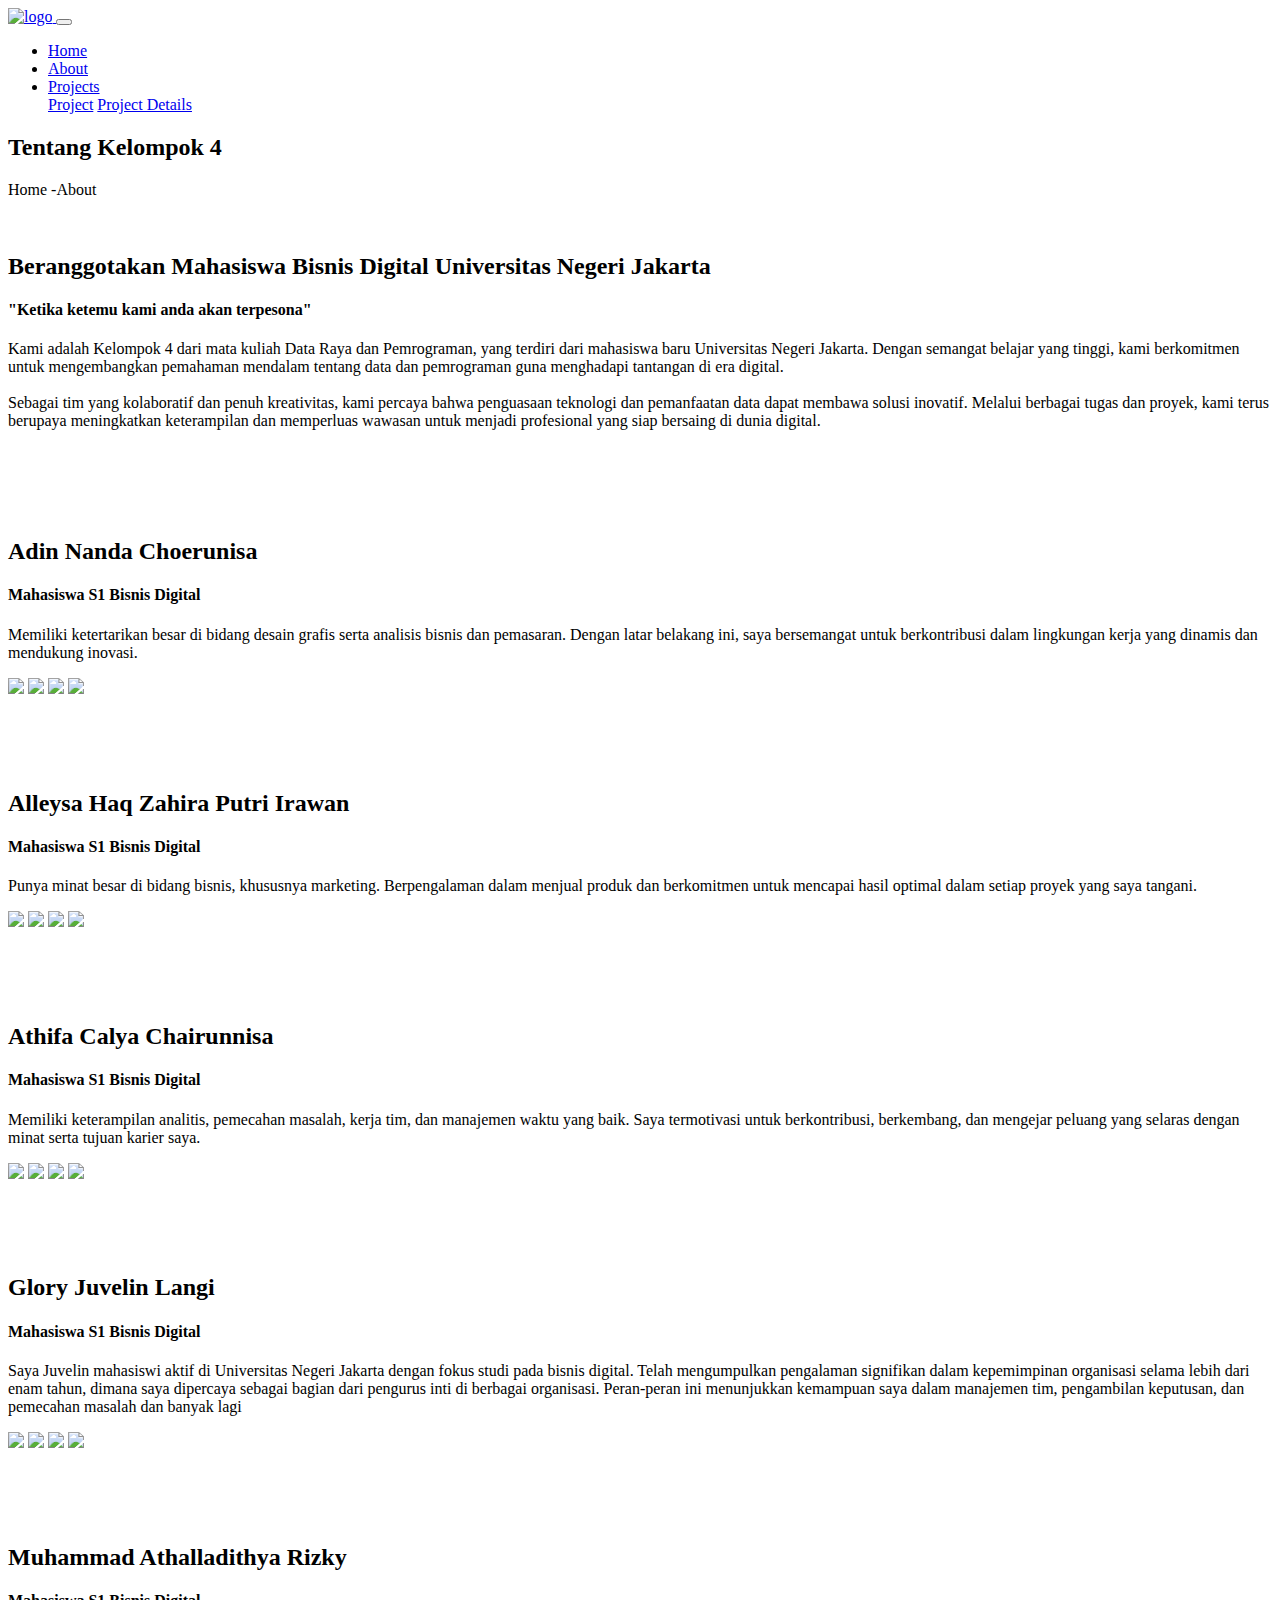
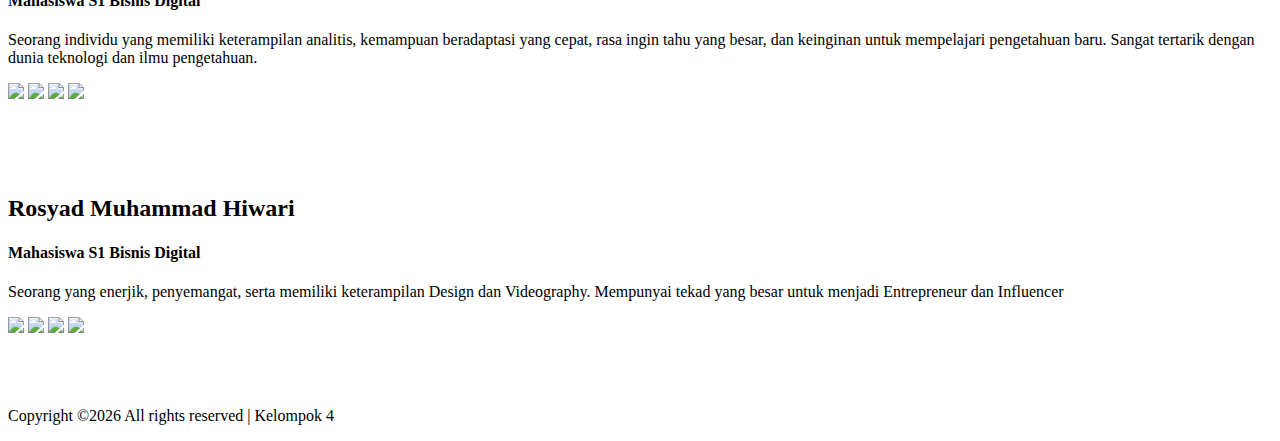
==== about.html @ f7e53350 "Website" ====
<!doctype html>
<html lang="en">

<head>
    <!-- Required meta tags -->
    <meta charset="utf-8">
    <meta name="viewport" content="width=device-width, initial-scale=1, shrink-to-fit=no">
    <title>Group 4</title>
    <link rel="icon" href="img/icon.png">
    <!-- Bootstrap CSS -->
    <link rel="stylesheet" href="css/bootstrap.min.css">
    <!-- animate CSS -->
    <link rel="stylesheet" href="css/animate.css">
    <!-- owl carousel CSS -->
    <link rel="stylesheet" href="css/owl.carousel.min.css">
    <!-- themify CSS -->
    <link rel="stylesheet" href="css/themify-icons.css">
    <!-- flaticon CSS -->
    <link rel="stylesheet" href="css/flaticon.css">
    <!-- font awesome CSS -->
    <link rel="stylesheet" href="css/magnific-popup.css">
    <!-- swiper CSS -->
    <link rel="stylesheet" href="css/slick.css">
    <!-- style CSS -->
    <link rel="stylesheet" href="css/style.css">
</head>

<body>
    <!--::header part start::-->
    <header class="main_menu">
        <div class="container">
            <div class="row align-items-center">
                <div class="col-lg-12">
                    <nav class="navbar navbar-expand-lg navbar-light">
                        <a class="navbar-brand" href="index.html"> <img src="img/logo.png" alt="logo"> </a>
                        <button class="navbar-toggler" type="button" data-toggle="collapse"
                            data-target="#navbarSupportedContent" aria-controls="navbarSupportedContent"
                            aria-expanded="false" aria-label="Toggle navigation">
                            <span class="navbar-toggler-icon"></span>
                        </button>

                        <div class="collapse navbar-collapse main-menu-item justify-content-end"
                            id="navbarSupportedContent">
                            <ul class="navbar-nav">
                                <li class="nav-item active">
                                    <a class="nav-link" href="index.html">Home </a>
                                </li>
                                <li class="nav-item">
                                    <a class="nav-link" href="about.html">About</a>
                                </li>
                               
                                <li class="nav-item dropdown">
                                    <a class="nav-link dropdown-toggle" href="project.html" id="navbarDropdown" role="button" data-toggle="dropdown" aria-haspopup="true" aria-expanded="false">
                                        Projects
                                    </a>
                                    <div class="dropdown-menu" aria-labelledby="navbarDropdown">
                                        <a class="dropdown-item" href="project.html">Project</a>
                                        <a class="dropdown-item" href="project_details.html">Project Details</a>
                                    </div>
                                </li>    
                            </ul>
                        </div>
                    </nav>
                </div>
            </div>
        </div>
    </header>
    <!-- Header part end-->

    <!--::breadcrumb part start::-->
    <section class="breadcrumb breadcrumb_bg">
        <div class="container">
            <div class="row">
                <div class="col-lg-12">
                    <div class="breadcrumb_iner">
                        <div class="breadcrumb_iner_item">
                            <h2>Tentang Kelompok 4</h2>
                            <p>Home <span>-</span>About</p>
                        </div>
                    </div>
                </div>
            </div>
        </div>
    </section>
    <!--::breadcrumb part start::-->

    <!-- about part start-->
    <section class="about_part">
        <div class="container">
            <div class="row align-items-center justify-content-end">
                <div class="col-md-6 col-lg-6 col-xl-5">
                    <div class="about_img">
                        <img src="img/logoutama.png" alt="">
                    </div>
                </div>
                <div class="col-md-6 col-lg-6 offset-xl-1 col-xl-6">
                    <div class="about_text">
                        <h2>Beranggotakan Mahasiswa Bisnis Digital Universitas Negeri Jakarta</h2>
                        <h4>"Ketika ketemu kami anda akan terpesona"</h4>
                        <p>Kami adalah Kelompok 4 dari mata kuliah Data Raya dan Pemrograman, yang terdiri dari mahasiswa baru Universitas Negeri Jakarta. Dengan semangat belajar yang tinggi, kami berkomitmen untuk mengembangkan pemahaman mendalam tentang data dan pemrograman guna menghadapi tantangan di era digital.<br><br>
							Sebagai tim yang kolaboratif dan penuh kreativitas, kami percaya bahwa penguasaan teknologi dan pemanfaatan data dapat membawa solusi inovatif. Melalui berbagai tugas dan proyek, kami terus berupaya meningkatkan keterampilan dan memperluas wawasan untuk menjadi profesional yang siap bersaing di dunia digital. </p>
                 </div>
                </div>
            </div>
        </div>
        <div class="hero-app-7 custom-animation"><img src="img/animate_icon/icon_1.png" alt=""></div>
        <div class="hero-app-8 custom-animation2"><img src="img/animate_icon/icon_2.png" alt=""></div>
        <div class="hero-app-6 custom-animation3"><img src="img/animate_icon/icon_3.png" alt=""></div>
    </section>
    <!-- about part start-->

    <!-- our_service_part part start-->
    <section class="about_part our_service_part single_padding_top">
        <div class="container">
            <div class="row align-items-center justify-content-end">
                <div class="col-md-6 col-xl-5">
                    <div class="about_img">
                        <img src="img/Foto/Foto_Nanda.jpg" alt="">
                    </div>
                </div>
                <div class="col-md-6 offset-xl-1 col-xl-6">
                    <div class="about_text">
                        <h2>Adin Nanda Choerunisa</h2>
                        <h4>Mahasiswa S1 Bisnis Digital</h4>
                        <p>Memiliki ketertarikan besar di bidang desain grafis serta analisis bisnis dan pemasaran. Dengan latar 
                            belakang ini, saya bersemangat untuk berkontribusi dalam lingkungan kerja yang dinamis dan mendukung inovasi. </p>
                        <a href="CV/CV Nanda/CV ADIN NANDA C.html" class="btn_1"><img src="img/icon/cv.png"></a>
                        <a href="https://wa.me/6289692586140" class="btn_1"><img src="img/icon/whatsapp.png"></a>
                        <a href="https://www.linkedin.com/in/adin-nanda-choerunisa-039499336?utm_source=share&utm_campaign=share_via&utm_content=profile&utm_medium=android_app" class="btn_1"><img src="img/icon/linkedin.png"></a>
                        <a href="https://www.instagram.com/naandach?igsh=cGo4MWdjczZqaW1p" class="btn_1"><img src="img/icon/instagram.png"></a> 
                    </div>
                </div>
            </div>
        </div>
        <div class="hero-app-1 custom-animation"><img src="img/animate_icon/icon_1.png" alt=""></div>
        <div class="hero-app-4 custom-animation2"><img src="img/animate_icon/icon_8.png" alt=""></div>
        <div class="hero-app-8 custom-animation3"><img src="img/animate_icon/icon_9.png" alt=""></div>
    </section>

    <section class="about_part our_service_part single_padding_top">
        <div class="container">
            <div class="row align-items-center justify-content-end">
                <div class="col-md-6 col-xl-5">
                    <div class="about_img">
                        <img src="img/Foto/Foto_Ale.jpg" alt="">
                    </div>
                </div>
                <div class="col-md-6 offset-xl-1 col-xl-6">
                    <div class="about_text">
                        <h2>Alleysa Haq Zahira Putri Irawan</h2>
                        <h4>Mahasiswa S1 Bisnis Digital</h4>
                        <p>Punya minat besar di bidang bisnis, khususnya marketing. Berpengalaman dalam menjual produk dan berkomitmen 
                            untuk mencapai hasil optimal dalam setiap proyek yang saya tangani. </p>
                            <a href="CV/FOLDER CV ALLEYSA/CV Alleysa.html" class="btn_1"><img src="img/icon/cv.png"></a>
                            <a href="https://wa.me/628887313848" class="btn_1"><img src="img/icon/whatsapp.png"></a>
                            <a href="https://www.linkedin.com/in/alleysa-haq-zahira-putri-irawan-480592336?utm_source=share&utm_campaign=share_via&utm_content=profile&utm_medium=ios_app" class="btn_1"><img src="img/icon/linkedin.png"></a>
                            <a href="https://www.instagram.com/ssasasyaa?igsh=MTR6OGh0aDZocHhpcw==" class="btn_1"><img src="img/icon/instagram.png"></a>
                    </div>
                </div>
            </div>
        </div>
        <div class="hero-app-1 custom-animation"><img src="img/animate_icon/icon_1.png" alt=""></div>
        <div class="hero-app-4 custom-animation2"><img src="img/animate_icon/icon_8.png" alt=""></div>
        <div class="hero-app-8 custom-animation3"><img src="img/animate_icon/icon_9.png" alt=""></div>
    </section>

    <section class="about_part our_service_part single_padding_top">
        <div class="container">
            <div class="row align-items-center justify-content-end">
                <div class="col-md-6 col-xl-5">
                    <div class="about_img">
                        <img src="img/Foto/Foto_Athifa.jpg" alt="">
                    </div>
                </div>
                <div class="col-md-6 offset-xl-1 col-xl-6">
                    <div class="about_text">
                        <h2>Athifa Calya Chairunnisa</h2>
                        <h4>Mahasiswa S1 Bisnis Digital</h4>
                        <p>Memiliki keterampilan analitis, pemecahan masalah, kerja tim, dan manajemen waktu yang baik. Saya 
                            termotivasi untuk berkontribusi, berkembang, dan mengejar peluang yang selaras dengan minat serta tujuan karier saya. </p>
                            <a href="CV/CV Athifa/latihan 2.html" class="btn_1"><img src="img/icon/cv.png"></a>
                            <a href="https://wa.me/6282284948539" class="btn_1"><img src="img/icon/whatsapp.png"></a>
                            <a href="https://www.linkedin.com/in/athifa-calya-chairunnisa-389319343?utm_source=share&utm_campaign=share_via&utm_content=profile&utm_medium=ios_app" class="btn_1"><img src="img/icon/linkedin.png"></a>
                            <a href="https://www.instagram.com/athifacalya?igsh=MW9xczhobHIyNWdpdQ==" class="btn_1"><img src="img/icon/instagram.png"></a>
                    </div>
                </div>
            </div>
        </div>
        <div class="hero-app-1 custom-animation"><img src="img/animate_icon/icon_1.png" alt=""></div>
        <div class="hero-app-4 custom-animation2"><img src="img/animate_icon/icon_8.png" alt=""></div>
        <div class="hero-app-8 custom-animation3"><img src="img/animate_icon/icon_9.png" alt=""></div>
    </section>

    <section class="about_part our_service_part single_padding_top">
        <div class="container">
            <div class="row align-items-center justify-content-end">
                <div class="col-md-6 col-xl-5">
                    <div class="about_img">
                        <img src="img/Foto/Foto_Juvel.jpg" alt="">
                    </div>
                </div>
                <div class="col-md-6 offset-xl-1 col-xl-6">
                    <div class="about_text">
                        <h2>Glory Juvelin Langi</h2>
                        <h4>Mahasiswa S1 Bisnis Digital</h4>
                        <p>Saya Juvelin mahasiswi aktif di Universitas Negeri Jakarta dengan fokus studi pada bisnis digital. Telah mengumpulkan 
                            pengalaman signifikan dalam kepemimpinan organisasi selama lebih dari enam tahun, dimana saya dipercaya sebagai bagian 
                            dari pengurus inti di berbagai organisasi. Peran-peran ini menunjukkan kemampuan saya dalam manajemen tim, pengambilan keputusan, 
                            dan pemecahan masalah dan banyak lagi</p>
                            <a href="CV/CV Juvel/CV Baru Juvelin.html" class="btn_1"><img src="img/icon/cv.png"></a>
                            <a href="https://wa.me/6282396613856" class="btn_1"><img src="img/icon/whatsapp.png"></a>
                            <a href="https://www.linkedin.com/in/glory-juvelin-langi-199522336" class="btn_1"><img src="img/icon/linkedin.png"></a>
                            <a href="https://www.instagram.com/jvelinss?igsh=NGJ3OGw5M3p0NGx4" class="btn_1"><img src="img/icon/instagram.png"></a>
                    </div>
                </div>
            </div>
        </div>
        <div class="hero-app-1 custom-animation"><img src="img/animate_icon/icon_1.png" alt=""></div>
        <div class="hero-app-4 custom-animation2"><img src="img/animate_icon/icon_8.png" alt=""></div>
        <div class="hero-app-8 custom-animation3"><img src="img/animate_icon/icon_9.png" alt=""></div>
    </section>

    <section class="about_part our_service_part single_padding_top">
        <div class="container">
            <div class="row align-items-center justify-content-end">
                <div class="col-md-6 col-xl-5">
                    <div class="about_img">
                        <img src="img/Foto/Foto_Atha.jpg" alt="">
                    </div>
                </div>
                <div class="col-md-6 offset-xl-1 col-xl-6">
                    <div class="about_text">
                        <h2>Muhammad Athalladithya Rizky</h2>
                        <h4>Mahasiswa S1 Bisnis Digital</h4>
                        <p>Seorang individu yang memiliki keterampilan analitis, kemampuan beradaptasi yang cepat, rasa ingin tahu yang besar, dan keinginan untuk mempelajari pengetahuan baru.
                             Sangat tertarik dengan dunia teknologi dan ilmu pengetahuan.  </p>
                            <a href="CV/CV Athalla/CV Athalla.html" class="btn_1"><img src="img/icon/cv.png"></a>
                            <a href="https://wa.me/6281289218775" class="btn_1"><img src="img/icon/whatsapp.png"></a>
                            <a href="https://www.linkedin.com/in/muhammad-athalladithya-rizky-5156a4336?utm_source=share&utm_campaign=share_via&utm_content=profile&utm_medium=android_app" class="btn_1"><img src="img/icon/linkedin.png"></a>
                            <a href="https://www.instagram.com/thaa_dtrz?igsh=bnVmMGdpem1wY2k%3D" class="btn_1"><img src="img/icon/instagram.png"></a>
                    </div>
                </div>
            </div>
        </div>
        <div class="hero-app-1 custom-animation"><img src="img/animate_icon/icon_1.png" alt=""></div>
        <div class="hero-app-4 custom-animation2"><img src="img/animate_icon/icon_8.png" alt=""></div>
        <div class="hero-app-8 custom-animation3"><img src="img/animate_icon/icon_9.png" alt=""></div>
    </section>

    <section class="about_part our_service_part single_padding_top">
        <div class="container">
            <div class="row align-items-center justify-content-end">
                <div class="col-md-6 col-xl-5">
                    <div class="about_img">
                        <img src="img/Foto/Foto_Rosyad.jpg" alt="">
                    </div>
                </div>
                <div class="col-md-6 offset-xl-1 col-xl-6">
                    <div class="about_text">
                        <h2>Rosyad Muhammad Hiwari</h2>
                        <h4>Mahasiswa S1 Bisnis Digital</h4>
                        <p>Seorang yang enerjik, penyemangat, serta memiliki keterampilan Design dan Videography. 
                            Mempunyai tekad yang besar untuk menjadi Entrepreneur dan Influencer</p>
                            <a href="CV/CV Rosyad/Rosyad M Hiwari_1710624090.html" class="btn_1"><img src="img/icon/cv.png"></a>
                            <a href="https://wa.me/6285770383799" class="btn_1"><img src="img/icon/whatsapp.png"></a>
                            <a href="https://www.linkedin.com/in/rosyad-muhammad-hiwari-29aa21290?utm_source=share&utm_campaign=share_via&utm_content=profile&utm_medium=android_app" class="btn_1"><img src="img/icon/linkedin.png"></a>
                            <a href="https://www.instagram.com/rosyadhiwari_?igsh=YzB4emFiZWZuNW5i" class="btn_1"><img src="img/icon/instagram.png"></a>
                    </div>
                </div>
            </div>
        </div>
        <div class="hero-app-1 custom-animation"><img src="img/animate_icon/icon_1.png" alt=""></div>
        <div class="hero-app-4 custom-animation2"><img src="img/animate_icon/icon_8.png" alt=""></div>
        <div class="hero-app-8 custom-animation3"><img src="img/animate_icon/icon_9.png" alt=""></div>
    </section>
    <!--::blog_part start::-->

    <!-- footer part start-->
    <footer class="copyright_part">
        <div class="container">
            <div class="row align-items-center">
                <p class="footer-text m-0 col-lg-8 col-md-12">
Copyright &copy;<script>document.write(new Date().getFullYear());</script> All rights reserved | Kelompok 4</a>
</p>
                <div class="col-lg-4 col-md-12 text-center text-lg-right footer-social">
                    <a href="#"><i class="ti-facebook"></i></a>
                    <a href="#"> <i class="ti-twitter"></i> </a>
                    <a href="#"><i class="ti-pinterest"></i></a>
                </div>
            </div>
        </div>
    </footer>
    <!-- footer part end-->

    <!-- jquery plugins here-->
    <!-- jquery -->
    <script src="js/jquery-1.12.1.min.js"></script>
    <!-- popper js -->
    <script src="js/popper.min.js"></script>
    <!-- bootstrap js -->
    <script src="js/bootstrap.min.js"></script>
    <!-- easing js -->
    <script src="js/jquery.magnific-popup.js"></script>
    <!-- swiper js -->
    <script src="js/swiper.min.js"></script>
    <!-- swiper js -->
    <script src="js/masonry.pkgd.js"></script>
    <!-- particles js -->
    <script src="js/owl.carousel.min.js"></script>
    <!-- swiper js -->
    <script src="js/slick.min.js"></script>
    <!-- custom js -->
    <script src="js/custom.js"></script>



</body>

</html>
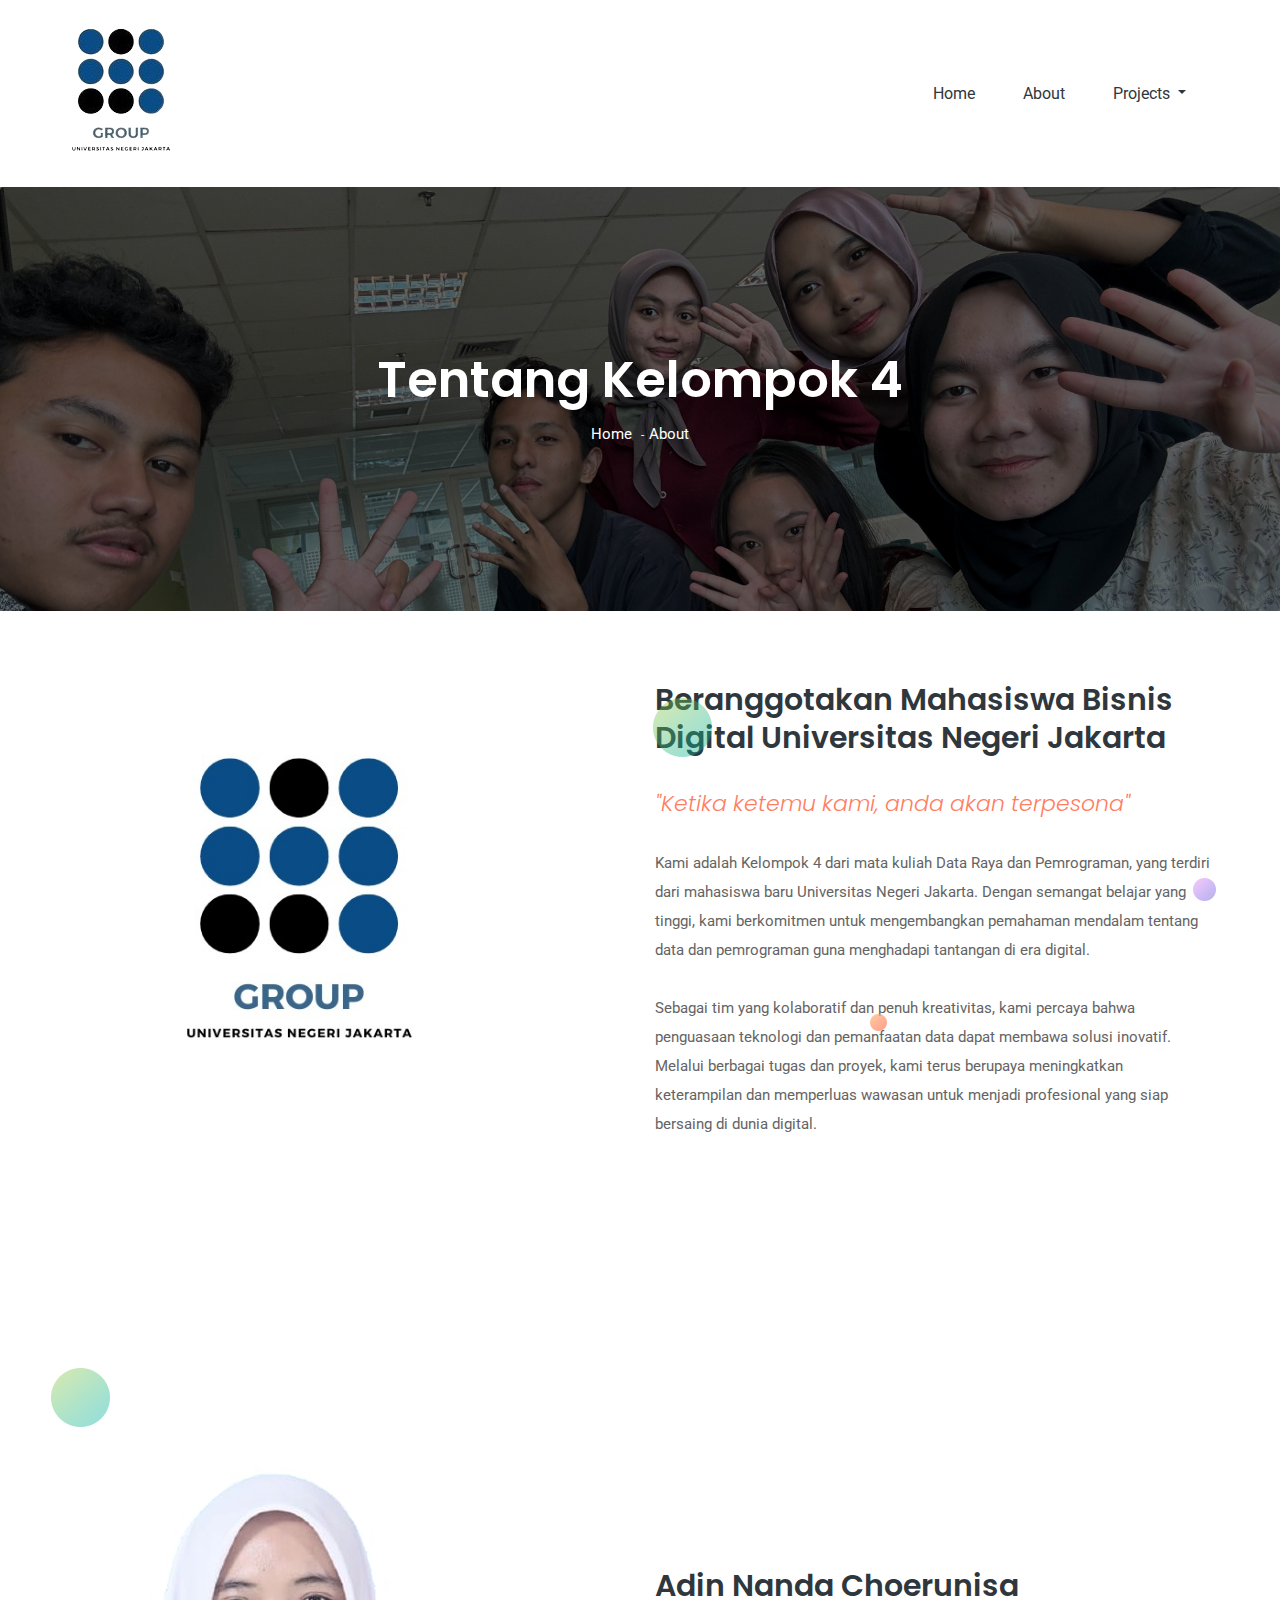
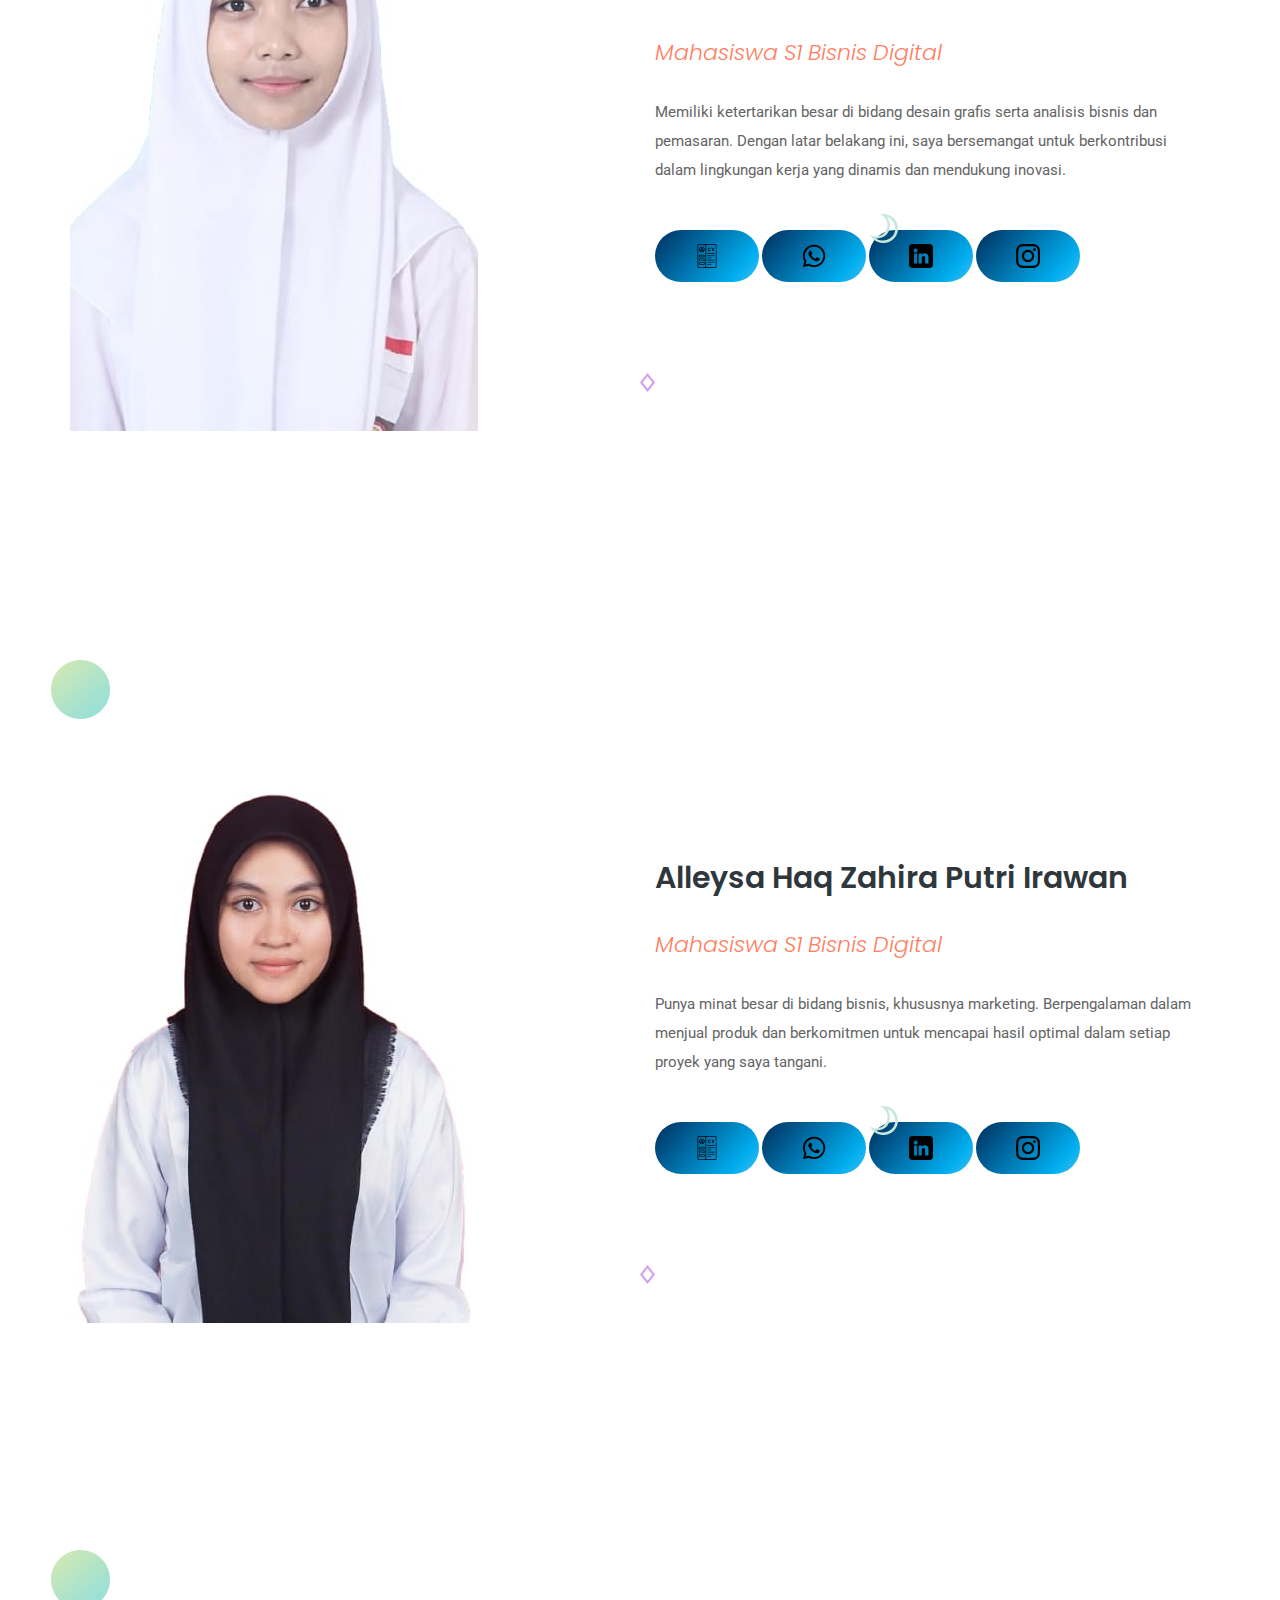
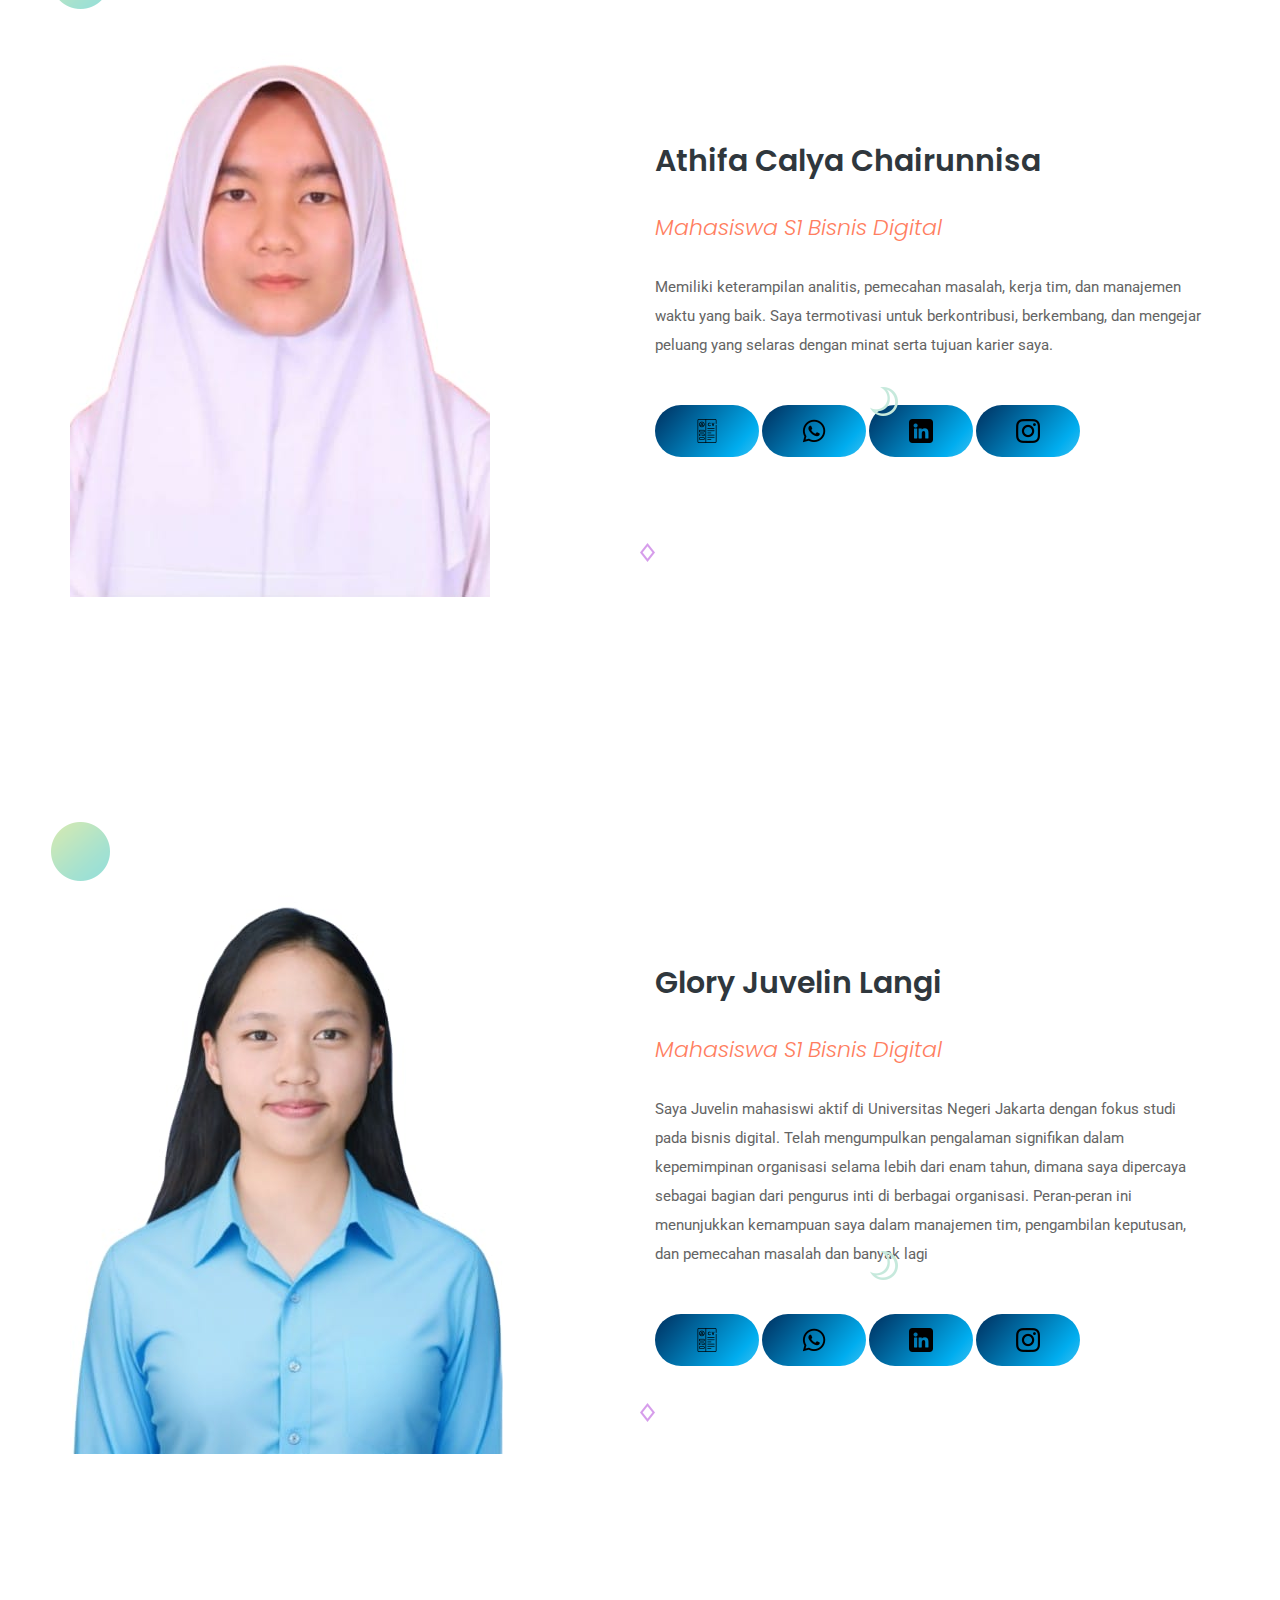
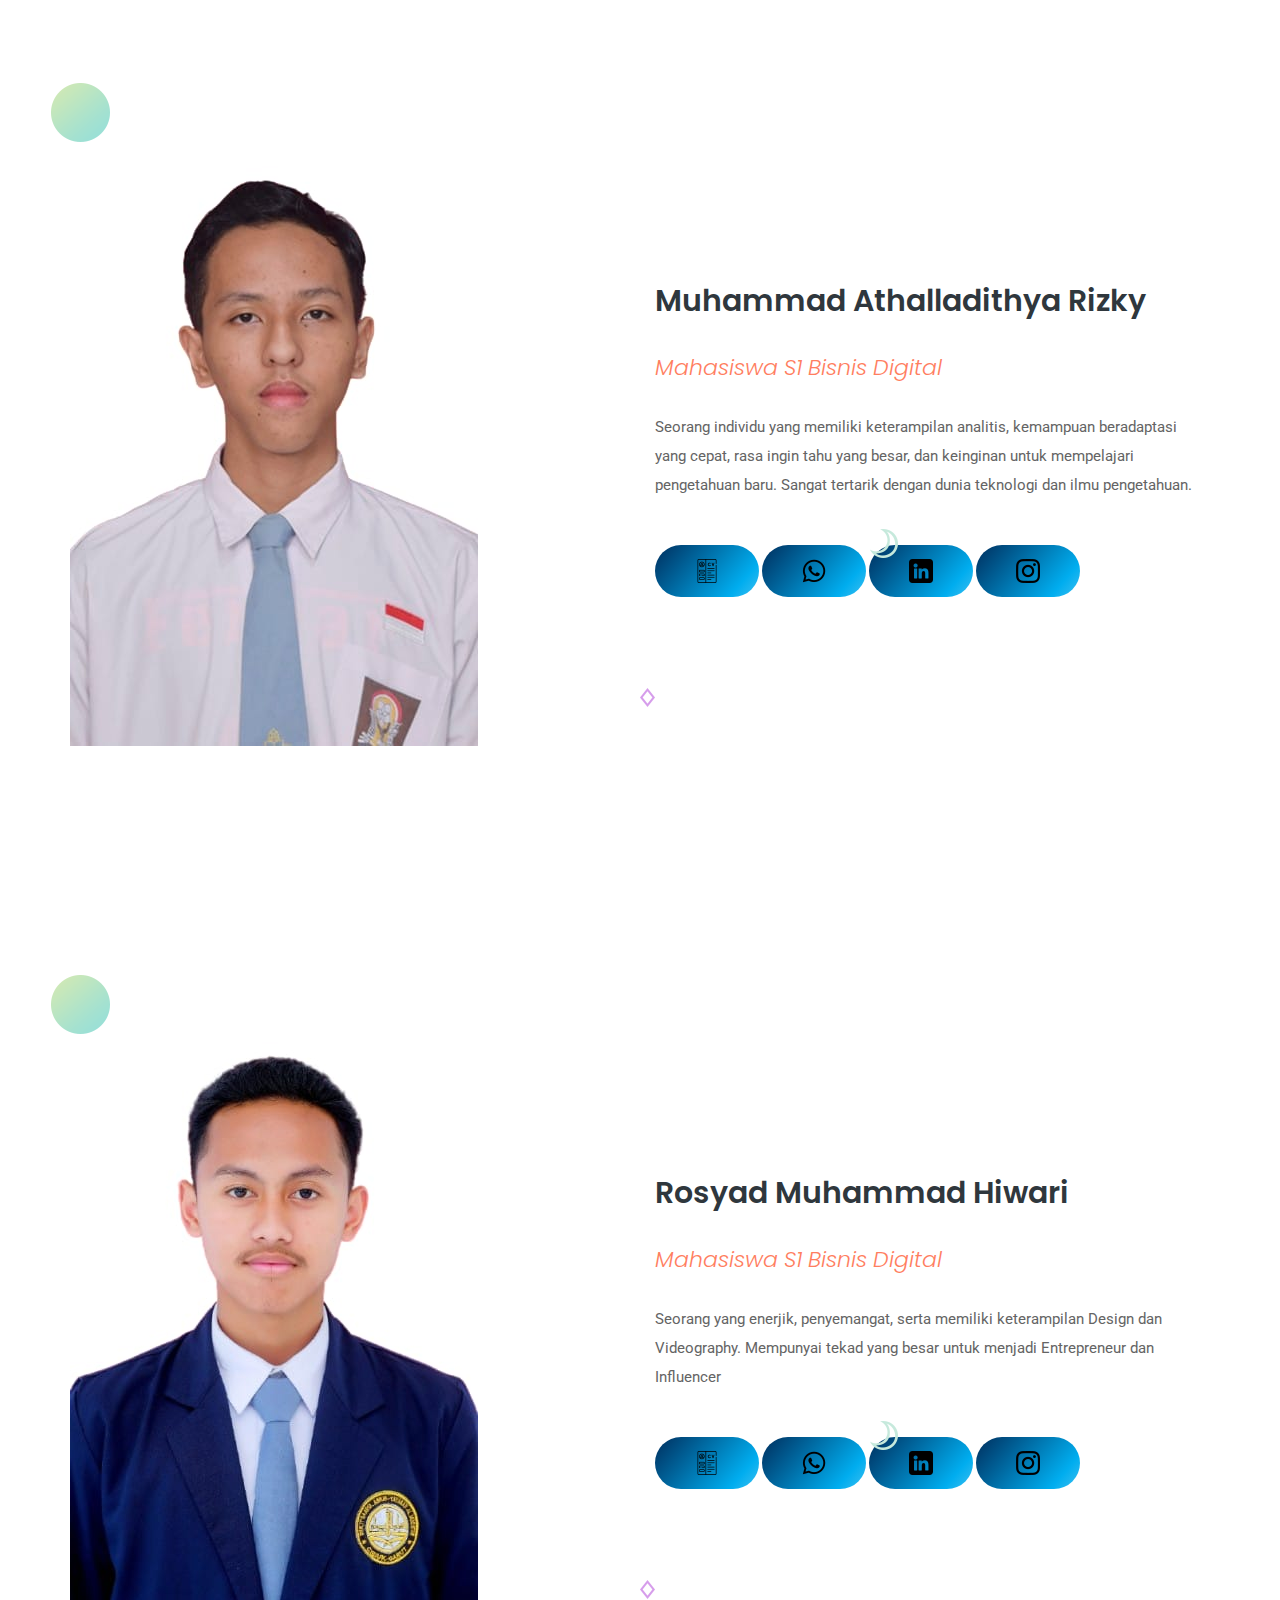
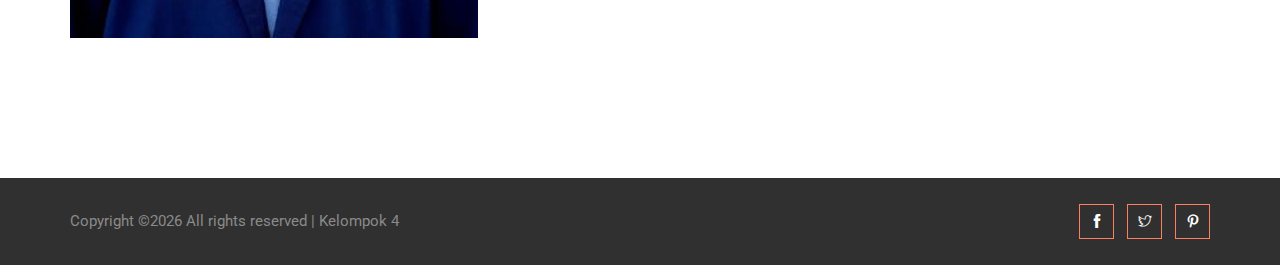
==== commit 46e39428: "Website" ====
--- a/about.html
+++ b/about.html
@@ -96,7 +96,7 @@
                 <div class="col-md-6 col-lg-6 offset-xl-1 col-xl-6">
                     <div class="about_text">
                         <h2>Beranggotakan Mahasiswa Bisnis Digital Universitas Negeri Jakarta</h2>
-                        <h4>"Ketika ketemu kami anda akan terpesona"</h4>
+                        <h4>"Ketika ketemu kami, anda akan terpesona"</h4>
                         <p>Kami adalah Kelompok 4 dari mata kuliah Data Raya dan Pemrograman, yang terdiri dari mahasiswa baru Universitas Negeri Jakarta. Dengan semangat belajar yang tinggi, kami berkomitmen untuk mengembangkan pemahaman mendalam tentang data dan pemrograman guna menghadapi tantangan di era digital.<br><br>
 							Sebagai tim yang kolaboratif dan penuh kreativitas, kami percaya bahwa penguasaan teknologi dan pemanfaatan data dapat membawa solusi inovatif. Melalui berbagai tugas dan proyek, kami terus berupaya meningkatkan keterampilan dan memperluas wawasan untuk menjadi profesional yang siap bersaing di dunia digital. </p>
                  </div>
--- a/css/themify-icons.css
+++ b/css/themify-icons.css
@@ -0,0 +1,1081 @@
+@font-face {
+	font-family: 'themify';
+	src:url('../fonts/themify.eot?-fvbane');
+	src:url('../fonts/themify.eot?#iefix-fvbane') format('embedded-opentype'),
+		url('../fonts/themify.woff?-fvbane') format('woff'),
+		url('../fonts/themify.ttf?-fvbane') format('truetype'),
+		url('../fonts/themify.svg?-fvbane#themify') format('svg');
+	font-weight: normal;
+	font-style: normal;
+}
+
+[class^="ti-"], [class*=" ti-"] {
+	font-family: 'themify';
+	speak: none;
+	font-style: normal;
+	font-weight: normal;
+	font-variant: normal;
+	text-transform: none;
+	line-height: 1;
+
+	/* Better Font Rendering =========== */
+	-webkit-font-smoothing: antialiased;
+	-moz-osx-font-smoothing: grayscale;
+}
+
+.ti-wand:before {
+	content: "\e600";
+}
+.ti-volume:before {
+	content: "\e601";
+}
+.ti-user:before {
+	content: "\e602";
+}
+.ti-unlock:before {
+	content: "\e603";
+}
+.ti-unlink:before {
+	content: "\e604";
+}
+.ti-trash:before {
+	content: "\e605";
+}
+.ti-thought:before {
+	content: "\e606";
+}
+.ti-target:before {
+	content: "\e607";
+}
+.ti-tag:before {
+	content: "\e608";
+}
+.ti-tablet:before {
+	content: "\e609";
+}
+.ti-star:before {
+	content: "\e60a";
+}
+.ti-spray:before {
+	content: "\e60b";
+}
+.ti-signal:before {
+	content: "\e60c";
+}
+.ti-shopping-cart:before {
+	content: "\e60d";
+}
+.ti-shopping-cart-full:before {
+	content: "\e60e";
+}
+.ti-settings:before {
+	content: "\e60f";
+}
+.ti-search:before {
+	content: "\e610";
+}
+.ti-zoom-in:before {
+	content: "\e611";
+}
+.ti-zoom-out:before {
+	content: "\e612";
+}
+.ti-cut:before {
+	content: "\e613";
+}
+.ti-ruler:before {
+	content: "\e614";
+}
+.ti-ruler-pencil:before {
+	content: "\e615";
+}
+.ti-ruler-alt:before {
+	content: "\e616";
+}
+.ti-bookmark:before {
+	content: "\e617";
+}
+.ti-bookmark-alt:before {
+	content: "\e618";
+}
+.ti-reload:before {
+	content: "\e619";
+}
+.ti-plus:before {
+	content: "\e61a";
+}
+.ti-pin:before {
+	content: "\e61b";
+}
+.ti-pencil:before {
+	content: "\e61c";
+}
+.ti-pencil-alt:before {
+	content: "\e61d";
+}
+.ti-paint-roller:before {
+	content: "\e61e";
+}
+.ti-paint-bucket:before {
+	content: "\e61f";
+}
+.ti-na:before {
+	content: "\e620";
+}
+.ti-mobile:before {
+	content: "\e621";
+}
+.ti-minus:before {
+	content: "\e622";
+}
+.ti-medall:before {
+	content: "\e623";
+}
+.ti-medall-alt:before {
+	content: "\e624";
+}
+.ti-marker:before {
+	content: "\e625";
+}
+.ti-marker-alt:before {
+	content: "\e626";
+}
+.ti-arrow-up:before {
+	content: "\e627";
+}
+.ti-arrow-right:before {
+	content: "\e628";
+}
+.ti-arrow-left:before {
+	content: "\e629";
+}
+.ti-arrow-down:before {
+	content: "\e62a";
+}
+.ti-lock:before {
+	content: "\e62b";
+}
+.ti-location-arrow:before {
+	content: "\e62c";
+}
+.ti-link:before {
+	content: "\e62d";
+}
+.ti-layout:before {
+	content: "\e62e";
+}
+.ti-layers:before {
+	content: "\e62f";
+}
+.ti-layers-alt:before {
+	content: "\e630";
+}
+.ti-key:before {
+	content: "\e631";
+}
+.ti-import:before {
+	content: "\e632";
+}
+.ti-image:before {
+	content: "\e633";
+}
+.ti-heart:before {
+	content: "\e634";
+}
+.ti-heart-broken:before {
+	content: "\e635";
+}
+.ti-hand-stop:before {
+	content: "\e636";
+}
+.ti-hand-open:before {
+	content: "\e637";
+}
+.ti-hand-drag:before {
+	content: "\e638";
+}
+.ti-folder:before {
+	content: "\e639";
+}
+.ti-flag:before {
+	content: "\e63a";
+}
+.ti-flag-alt:before {
+	content: "\e63b";
+}
+.ti-flag-alt-2:before {
+	content: "\e63c";
+}
+.ti-eye:before {
+	content: "\e63d";
+}
+.ti-export:before {
+	content: "\e63e";
+}
+.ti-exchange-vertical:before {
+	content: "\e63f";
+}
+.ti-desktop:before {
+	content: "\e640";
+}
+.ti-cup:before {
+	content: "\e641";
+}
+.ti-crown:before {
+	content: "\e642";
+}
+.ti-comments:before {
+	content: "\e643";
+}
+.ti-comment:before {
+	content: "\e644";
+}
+.ti-comment-alt:before {
+	content: "\e645";
+}
+.ti-close:before {
+	content: "\e646";
+}
+.ti-clip:before {
+	content: "\e647";
+}
+.ti-angle-up:before {
+	content: "\e648";
+}
+.ti-angle-right:before {
+	content: "\e649";
+}
+.ti-angle-left:before {
+	content: "\e64a";
+}
+.ti-angle-down:before {
+	content: "\e64b";
+}
+.ti-check:before {
+	content: "\e64c";
+}
+.ti-check-box:before {
+	content: "\e64d";
+}
+.ti-camera:before {
+	content: "\e64e";
+}
+.ti-announcement:before {
+	content: "\e64f";
+}
+.ti-brush:before {
+	content: "\e650";
+}
+.ti-briefcase:before {
+	content: "\e651";
+}
+.ti-bolt:before {
+	content: "\e652";
+}
+.ti-bolt-alt:before {
+	content: "\e653";
+}
+.ti-blackboard:before {
+	content: "\e654";
+}
+.ti-bag:before {
+	content: "\e655";
+}
+.ti-move:before {
+	content: "\e656";
+}
+.ti-arrows-vertical:before {
+	content: "\e657";
+}
+.ti-arrows-horizontal:before {
+	content: "\e658";
+}
+.ti-fullscreen:before {
+	content: "\e659";
+}
+.ti-arrow-top-right:before {
+	content: "\e65a";
+}
+.ti-arrow-top-left:before {
+	content: "\e65b";
+}
+.ti-arrow-circle-up:before {
+	content: "\e65c";
+}
+.ti-arrow-circle-right:before {
+	content: "\e65d";
+}
+.ti-arrow-circle-left:before {
+	content: "\e65e";
+}
+.ti-arrow-circle-down:before {
+	content: "\e65f";
+}
+.ti-angle-double-up:before {
+	content: "\e660";
+}
+.ti-angle-double-right:before {
+	content: "\e661";
+}
+.ti-angle-double-left:before {
+	content: "\e662";
+}
+.ti-angle-double-down:before {
+	content: "\e663";
+}
+.ti-zip:before {
+	content: "\e664";
+}
+.ti-world:before {
+	content: "\e665";
+}
+.ti-wheelchair:before {
+	content: "\e666";
+}
+.ti-view-list:before {
+	content: "\e667";
+}
+.ti-view-list-alt:before {
+	content: "\e668";
+}
+.ti-view-grid:before {
+	content: "\e669";
+}
+.ti-uppercase:before {
+	content: "\e66a";
+}
+.ti-upload:before {
+	content: "\e66b";
+}
+.ti-underline:before {
+	content: "\e66c";
+}
+.ti-truck:before {
+	content: "\e66d";
+}
+.ti-timer:before {
+	content: "\e66e";
+}
+.ti-ticket:before {
+	content: "\e66f";
+}
+.ti-thumb-up:before {
+	content: "\e670";
+}
+.ti-thumb-down:before {
+	content: "\e671";
+}
+.ti-text:before {
+	content: "\e672";
+}
+.ti-stats-up:before {
+	content: "\e673";
+}
+.ti-stats-down:before {
+	content: "\e674";
+}
+.ti-split-v:before {
+	content: "\e675";
+}
+.ti-split-h:before {
+	content: "\e676";
+}
+.ti-smallcap:before {
+	content: "\e677";
+}
+.ti-shine:before {
+	content: "\e678";
+}
+.ti-shift-right:before {
+	content: "\e679";
+}
+.ti-shift-left:before {
+	content: "\e67a";
+}
+.ti-shield:before {
+	content: "\e67b";
+}
+.ti-notepad:before {
+	content: "\e67c";
+}
+.ti-server:before {
+	content: "\e67d";
+}
+.ti-quote-right:before {
+	content: "\e67e";
+}
+.ti-quote-left:before {
+	content: "\e67f";
+}
+.ti-pulse:before {
+	content: "\e680";
+}
+.ti-printer:before {
+	content: "\e681";
+}
+.ti-power-off:before {
+	content: "\e682";
+}
+.ti-plug:before {
+	content: "\e683";
+}
+.ti-pie-chart:before {
+	content: "\e684";
+}
+.ti-paragraph:before {
+	content: "\e685";
+}
+.ti-panel:before {
+	content: "\e686";
+}
+.ti-package:before {
+	content: "\e687";
+}
+.ti-music:before {
+	content: "\e688";
+}
+.ti-music-alt:before {
+	content: "\e689";
+}
+.ti-mouse:before {
+	content: "\e68a";
+}
+.ti-mouse-alt:before {
+	content: "\e68b";
+}
+.ti-money:before {
+	content: "\e68c";
+}
+.ti-microphone:before {
+	content: "\e68d";
+}
+.ti-menu:before {
+	content: "\e68e";
+}
+.ti-menu-alt:before {
+	content: "\e68f";
+}
+.ti-map:before {
+	content: "\e690";
+}
+.ti-map-alt:before {
+	content: "\e691";
+}
+.ti-loop:before {
+	content: "\e692";
+}
+.ti-location-pin:before {
+	content: "\e693";
+}
+.ti-list:before {
+	content: "\e694";
+}
+.ti-light-bulb:before {
+	content: "\e695";
+}
+.ti-Italic:before {
+	content: "\e696";
+}
+.ti-info:before {
+	content: "\e697";
+}
+.ti-infinite:before {
+	content: "\e698";
+}
+.ti-id-badge:before {
+	content: "\e699";
+}
+.ti-hummer:before {
+	content: "\e69a";
+}
+.ti-home:before {
+	content: "\e69b";
+}
+.ti-help:before {
+	content: "\e69c";
+}
+.ti-headphone:before {
+	content: "\e69d";
+}
+.ti-harddrives:before {
+	content: "\e69e";
+}
+.ti-harddrive:before {
+	content: "\e69f";
+}
+.ti-gift:before {
+	content: "\e6a0";
+}
+.ti-game:before {
+	content: "\e6a1";
+}
+.ti-filter:before {
+	content: "\e6a2";
+}
+.ti-files:before {
+	content: "\e6a3";
+}
+.ti-file:before {
+	content: "\e6a4";
+}
+.ti-eraser:before {
+	content: "\e6a5";
+}
+.ti-envelope:before {
+	content: "\e6a6";
+}
+.ti-download:before {
+	content: "\e6a7";
+}
+.ti-direction:before {
+	content: "\e6a8";
+}
+.ti-direction-alt:before {
+	content: "\e6a9";
+}
+.ti-dashboard:before {
+	content: "\e6aa";
+}
+.ti-control-stop:before {
+	content: "\e6ab";
+}
+.ti-control-shuffle:before {
+	content: "\e6ac";
+}
+.ti-control-play:before {
+	content: "\e6ad";
+}
+.ti-control-pause:before {
+	content: "\e6ae";
+}
+.ti-control-forward:before {
+	content: "\e6af";
+}
+.ti-control-backward:before {
+	content: "\e6b0";
+}
+.ti-cloud:before {
+	content: "\e6b1";
+}
+.ti-cloud-up:before {
+	content: "\e6b2";
+}
+.ti-cloud-down:before {
+	content: "\e6b3";
+}
+.ti-clipboard:before {
+	content: "\e6b4";
+}
+.ti-car:before {
+	content: "\e6b5";
+}
+.ti-calendar:before {
+	content: "\e6b6";
+}
+.ti-book:before {
+	content: "\e6b7";
+}
+.ti-bell:before {
+	content: "\e6b8";
+}
+.ti-basketball:before {
+	content: "\e6b9";
+}
+.ti-bar-chart:before {
+	content: "\e6ba";
+}
+.ti-bar-chart-alt:before {
+	content: "\e6bb";
+}
+.ti-back-right:before {
+	content: "\e6bc";
+}
+.ti-back-left:before {
+	content: "\e6bd";
+}
+.ti-arrows-corner:before {
+	content: "\e6be";
+}
+.ti-archive:before {
+	content: "\e6bf";
+}
+.ti-anchor:before {
+	content: "\e6c0";
+}
+.ti-align-right:before {
+	content: "\e6c1";
+}
+.ti-align-left:before {
+	content: "\e6c2";
+}
+.ti-align-justify:before {
+	content: "\e6c3";
+}
+.ti-align-center:before {
+	content: "\e6c4";
+}
+.ti-alert:before {
+	content: "\e6c5";
+}
+.ti-alarm-clock:before {
+	content: "\e6c6";
+}
+.ti-agenda:before {
+	content: "\e6c7";
+}
+.ti-write:before {
+	content: "\e6c8";
+}
+.ti-window:before {
+	content: "\e6c9";
+}
+.ti-widgetized:before {
+	content: "\e6ca";
+}
+.ti-widget:before {
+	content: "\e6cb";
+}
+.ti-widget-alt:before {
+	content: "\e6cc";
+}
+.ti-wallet:before {
+	content: "\e6cd";
+}
+.ti-video-clapper:before {
+	content: "\e6ce";
+}
+.ti-video-camera:before {
+	content: "\e6cf";
+}
+.ti-vector:before {
+	content: "\e6d0";
+}
+.ti-themify-logo:before {
+	content: "\e6d1";
+}
+.ti-themify-favicon:before {
+	content: "\e6d2";
+}
+.ti-themify-favicon-alt:before {
+	content: "\e6d3";
+}
+.ti-support:before {
+	content: "\e6d4";
+}
+.ti-stamp:before {
+	content: "\e6d5";
+}
+.ti-split-v-alt:before {
+	content: "\e6d6";
+}
+.ti-slice:before {
+	content: "\e6d7";
+}
+.ti-shortcode:before {
+	content: "\e6d8";
+}
+.ti-shift-right-alt:before {
+	content: "\e6d9";
+}
+.ti-shift-left-alt:before {
+	content: "\e6da";
+}
+.ti-ruler-alt-2:before {
+	content: "\e6db";
+}
+.ti-receipt:before {
+	content: "\e6dc";
+}
+.ti-pin2:before {
+	content: "\e6dd";
+}
+.ti-pin-alt:before {
+	content: "\e6de";
+}
+.ti-pencil-alt2:before {
+	content: "\e6df";
+}
+.ti-palette:before {
+	content: "\e6e0";
+}
+.ti-more:before {
+	content: "\e6e1";
+}
+.ti-more-alt:before {
+	content: "\e6e2";
+}
+.ti-microphone-alt:before {
+	content: "\e6e3";
+}
+.ti-magnet:before {
+	content: "\e6e4";
+}
+.ti-line-double:before {
+	content: "\e6e5";
+}
+.ti-line-dotted:before {
+	content: "\e6e6";
+}
+.ti-line-dashed:before {
+	content: "\e6e7";
+}
+.ti-layout-width-full:before {
+	content: "\e6e8";
+}
+.ti-layout-width-default:before {
+	content: "\e6e9";
+}
+.ti-layout-width-default-alt:before {
+	content: "\e6ea";
+}
+.ti-layout-tab:before {
+	content: "\e6eb";
+}
+.ti-layout-tab-window:before {
+	content: "\e6ec";
+}
+.ti-layout-tab-v:before {
+	content: "\e6ed";
+}
+.ti-layout-tab-min:before {
+	content: "\e6ee";
+}
+.ti-layout-slider:before {
+	content: "\e6ef";
+}
+.ti-layout-slider-alt:before {
+	content: "\e6f0";
+}
+.ti-layout-sidebar-right:before {
+	content: "\e6f1";
+}
+.ti-layout-sidebar-none:before {
+	content: "\e6f2";
+}
+.ti-layout-sidebar-left:before {
+	content: "\e6f3";
+}
+.ti-layout-placeholder:before {
+	content: "\e6f4";
+}
+.ti-layout-menu:before {
+	content: "\e6f5";
+}
+.ti-layout-menu-v:before {
+	content: "\e6f6";
+}
+.ti-layout-menu-separated:before {
+	content: "\e6f7";
+}
+.ti-layout-menu-full:before {
+	content: "\e6f8";
+}
+.ti-layout-media-right-alt:before {
+	content: "\e6f9";
+}
+.ti-layout-media-right:before {
+	content: "\e6fa";
+}
+.ti-layout-media-overlay:before {
+	content: "\e6fb";
+}
+.ti-layout-media-overlay-alt:before {
+	content: "\e6fc";
+}
+.ti-layout-media-overlay-alt-2:before {
+	content: "\e6fd";
+}
+.ti-layout-media-left-alt:before {
+	content: "\e6fe";
+}
+.ti-layout-media-left:before {
+	content: "\e6ff";
+}
+.ti-layout-media-center-alt:before {
+	content: "\e700";
+}
+.ti-layout-media-center:before {
+	content: "\e701";
+}
+.ti-layout-list-thumb:before {
+	content: "\e702";
+}
+.ti-layout-list-thumb-alt:before {
+	content: "\e703";
+}
+.ti-layout-list-post:before {
+	content: "\e704";
+}
+.ti-layout-list-large-image:before {
+	content: "\e705";
+}
+.ti-layout-line-solid:before {
+	content: "\e706";
+}
+.ti-layout-grid4:before {
+	content: "\e707";
+}
+.ti-layout-grid3:before {
+	content: "\e708";
+}
+.ti-layout-grid2:before {
+	content: "\e709";
+}
+.ti-layout-grid2-thumb:before {
+	content: "\e70a";
+}
+.ti-layout-cta-right:before {
+	content: "\e70b";
+}
+.ti-layout-cta-left:before {
+	content: "\e70c";
+}
+.ti-layout-cta-center:before {
+	content: "\e70d";
+}
+.ti-layout-cta-btn-right:before {
+	content: "\e70e";
+}
+.ti-layout-cta-btn-left:before {
+	content: "\e70f";
+}
+.ti-layout-column4:before {
+	content: "\e710";
+}
+.ti-layout-column3:before {
+	content: "\e711";
+}
+.ti-layout-column2:before {
+	content: "\e712";
+}
+.ti-layout-accordion-separated:before {
+	content: "\e713";
+}
+.ti-layout-accordion-merged:before {
+	content: "\e714";
+}
+.ti-layout-accordion-list:before {
+	content: "\e715";
+}
+.ti-ink-pen:before {
+	content: "\e716";
+}
+.ti-info-alt:before {
+	content: "\e717";
+}
+.ti-help-alt:before {
+	content: "\e718";
+}
+.ti-headphone-alt:before {
+	content: "\e719";
+}
+.ti-hand-point-up:before {
+	content: "\e71a";
+}
+.ti-hand-point-right:before {
+	content: "\e71b";
+}
+.ti-hand-point-left:before {
+	content: "\e71c";
+}
+.ti-hand-point-down:before {
+	content: "\e71d";
+}
+.ti-gallery:before {
+	content: "\e71e";
+}
+.ti-face-smile:before {
+	content: "\e71f";
+}
+.ti-face-sad:before {
+	content: "\e720";
+}
+.ti-credit-card:before {
+	content: "\e721";
+}
+.ti-control-skip-forward:before {
+	content: "\e722";
+}
+.ti-control-skip-backward:before {
+	content: "\e723";
+}
+.ti-control-record:before {
+	content: "\e724";
+}
+.ti-control-eject:before {
+	content: "\e725";
+}
+.ti-comments-smiley:before {
+	content: "\e726";
+}
+.ti-brush-alt:before {
+	content: "\e727";
+}
+.ti-youtube:before {
+	content: "\e728";
+}
+.ti-vimeo:before {
+	content: "\e729";
+}
+.ti-twitter:before {
+	content: "\e72a";
+}
+.ti-time:before {
+	content: "\e72b";
+}
+.ti-tumblr:before {
+	content: "\e72c";
+}
+.ti-skype:before {
+	content: "\e72d";
+}
+.ti-share:before {
+	content: "\e72e";
+}
+.ti-share-alt:before {
+	content: "\e72f";
+}
+.ti-rocket:before {
+	content: "\e730";
+}
+.ti-pinterest:before {
+	content: "\e731";
+}
+.ti-new-window:before {
+	content: "\e732";
+}
+.ti-microsoft:before {
+	content: "\e733";
+}
+.ti-list-ol:before {
+	content: "\e734";
+}
+.ti-linkedin:before {
+	content: "\e735";
+}
+.ti-layout-sidebar-2:before {
+	content: "\e736";
+}
+.ti-layout-grid4-alt:before {
+	content: "\e737";
+}
+.ti-layout-grid3-alt:before {
+	content: "\e738";
+}
+.ti-layout-grid2-alt:before {
+	content: "\e739";
+}
+.ti-layout-column4-alt:before {
+	content: "\e73a";
+}
+.ti-layout-column3-alt:before {
+	content: "\e73b";
+}
+.ti-layout-column2-alt:before {
+	content: "\e73c";
+}
+.ti-instagram:before {
+	content: "\e73d";
+}
+.ti-google:before {
+	content: "\e73e";
+}
+.ti-github:before {
+	content: "\e73f";
+}
+.ti-flickr:before {
+	content: "\e740";
+}
+.ti-facebook:before {
+	content: "\e741";
+}
+.ti-dropbox:before {
+	content: "\e742";
+}
+.ti-dribbble:before {
+	content: "\e743";
+}
+.ti-apple:before {
+	content: "\e744";
+}
+.ti-android:before {
+	content: "\e745";
+}
+.ti-save:before {
+	content: "\e746";
+}
+.ti-save-alt:before {
+	content: "\e747";
+}
+.ti-yahoo:before {
+	content: "\e748";
+}
+.ti-wordpress:before {
+	content: "\e749";
+}
+.ti-vimeo-alt:before {
+	content: "\e74a";
+}
+.ti-twitter-alt:before {
+	content: "\e74b";
+}
+.ti-tumblr-alt:before {
+	content: "\e74c";
+}
+.ti-trello:before {
+	content: "\e74d";
+}
+.ti-stack-overflow:before {
+	content: "\e74e";
+}
+.ti-soundcloud:before {
+	content: "\e74f";
+}
+.ti-sharethis:before {
+	content: "\e750";
+}
+.ti-sharethis-alt:before {
+	content: "\e751";
+}
+.ti-reddit:before {
+	content: "\e752";
+}
+.ti-pinterest-alt:before {
+	content: "\e753";
+}
+.ti-microsoft-alt:before {
+	content: "\e754";
+}
+.ti-linux:before {
+	content: "\e755";
+}
+.ti-jsfiddle:before {
+	content: "\e756";
+}
+.ti-joomla:before {
+	content: "\e757";
+}
+.ti-html5:before {
+	content: "\e758";
+}
+.ti-flickr-alt:before {
+	content: "\e759";
+}
+.ti-email:before {
+	content: "\e75a";
+}
+.ti-drupal:before {
+	content: "\e75b";
+}
+.ti-dropbox-alt:before {
+	content: "\e75c";
+}
+.ti-css3:before {
+	content: "\e75d";
+}
+.ti-rss:before {
+	content: "\e75e";
+}
+.ti-rss-alt:before {
+	content: "\e75f";
+}
--- a/css/flaticon.css
+++ b/css/flaticon.css
@@ -0,0 +1,34 @@
+	/*
+  	Flaticon icon font: Flaticon
+  	Creation date: 09/04/2019 10:10
+  	*/
+
+@font-face {
+  font-family: "Flaticon";
+  src: url("../fonts/Flaticon.eot");
+  src: url("../fonts/Flaticon.eot?#iefix") format("embedded-opentype"),
+       url("../fonts/Flaticon.woff2") format("woff2"),
+       url("../fonts/Flaticon.woff") format("woff"),
+       url("../fonts/Flaticon.ttf") format("truetype"),
+       url("../fonts/Flaticon.svg#Flaticon") format("svg");
+  font-weight: normal;
+  font-style: normal;
+}
+
+@media screen and (-webkit-min-device-pixel-ratio:0) {
+  @font-face {
+    font-family: "Flaticon";
+    src: url("./Flaticon.svg#Flaticon") format("svg");
+  }
+}
+
+[class^="flaticon-"]:before, [class*=" flaticon-"]:before,
+[class^="flaticon-"]:after, [class*=" flaticon-"]:after {   
+  font-family: Flaticon;
+        font-size: 30px;
+       font-style: normal;
+       color: #fff;
+}
+
+.flaticon-growth:before { content: "\f100"; }
+.flaticon-wallet:before { content: "\f101"; }--- a/css/style.css
+++ b/css/style.css
@@ -0,0 +1,6251 @@
+/**************** extend css start ****************/
+@import url("https://fonts.googleapis.com/css?family=Open+Sans:800|Poppins:300,400,500,600,700,800|Roboto:300,400,500|Martel:700,800");
+/* line 2, E:/167 Bizcon Business/Bizcon_html/sass/_extends.scss */
+.btn_1, .banner_part .banner_text .btn_1 {
+  background-image: -webkit-linear-gradient(131deg, #002E5D, #00ADEF, #F4F4F4, #FFA500);
+  background-image: -o-linear-gradient(131deg, #002E5D, #00ADEF, #F4F4F4, #FFA500);
+  background-image: linear-gradient(131deg,  #002E5D, #00ADEF, #F4F4F4, #FFA500);
+}
+
+/* line 8, E:/167 Bizcon Business/Bizcon_html/sass/_extends.scss */
+.btn_2, .btn_4, .slick-dots .slick-active button {
+  background-image: -webkit-linear-gradient(131deg, #002E5D, #00ADEF, #F4F4F4, #FFA500);
+  background-image: -o-linear-gradient(131deg, #002E5D, #00ADEF, #F4F4F4, #FFA500);
+  background-image: linear-gradient(131deg,  #002E5D, #00ADEF, #F4F4F4, #FFA500);
+}
+
+/**************** extend css start ****************/
+/**************** common css start ****************/
+/* line 3, E:/167 Bizcon Business/Bizcon_html/sass/_common.scss */
+body {
+  font-family: "Roboto", sans-serif;
+  padding: 0;
+  margin: 0;
+  font-size: 14px;
+}
+
+/* line 9, E:/167 Bizcon Business/Bizcon_html/sass/_common.scss */
+.message_submit_form:focus {
+  outline: none;
+}
+
+/* line 12, E:/167 Bizcon Business/Bizcon_html/sass/_common.scss */
+input:hover, input:focus {
+  outline: none !important;
+}
+
+/* line 15, E:/167 Bizcon Business/Bizcon_html/sass/_common.scss */
+.gray_bg {
+  background-color: #f7f7f7;
+}
+
+/* line 18, E:/167 Bizcon Business/Bizcon_html/sass/_common.scss */
+.section_padding {
+  padding: 140px 0px;
+}
+
+@media only screen and (min-width: 992px) and (max-width: 1200px) {
+  /* line 18, E:/167 Bizcon Business/Bizcon_html/sass/_common.scss */
+  .section_padding {
+    padding: 80px 0px;
+  }
+}
+
+@media only screen and (min-width: 768px) and (max-width: 991px) {
+  /* line 18, E:/167 Bizcon Business/Bizcon_html/sass/_common.scss */
+  .section_padding {
+    padding: 70px 0px;
+  }
+}
+
+@media (max-width: 576px) {
+  /* line 18, E:/167 Bizcon Business/Bizcon_html/sass/_common.scss */
+  .section_padding {
+    padding: 70px 0px;
+  }
+}
+
+@media only screen and (min-width: 576px) and (max-width: 767px) {
+  /* line 18, E:/167 Bizcon Business/Bizcon_html/sass/_common.scss */
+  .section_padding {
+    padding: 70px 0px;
+  }
+}
+
+/* line 33, E:/167 Bizcon Business/Bizcon_html/sass/_common.scss */
+.single_padding_top {
+  padding-top: 140px !important;
+}
+
+@media only screen and (min-width: 992px) and (max-width: 1200px) {
+  /* line 33, E:/167 Bizcon Business/Bizcon_html/sass/_common.scss */
+  .single_padding_top {
+    padding-top: 70px !important;
+  }
+}
+
+@media only screen and (min-width: 768px) and (max-width: 991px) {
+  /* line 33, E:/167 Bizcon Business/Bizcon_html/sass/_common.scss */
+  .single_padding_top {
+    padding-top: 70px !important;
+  }
+}
+
+@media (max-width: 576px) {
+  /* line 33, E:/167 Bizcon Business/Bizcon_html/sass/_common.scss */
+  .single_padding_top {
+    padding-top: 70px !important;
+  }
+}
+
+@media only screen and (min-width: 576px) and (max-width: 767px) {
+  /* line 33, E:/167 Bizcon Business/Bizcon_html/sass/_common.scss */
+  .single_padding_top {
+    padding-top: 80px !important;
+  }
+}
+
+/* line 48, E:/167 Bizcon Business/Bizcon_html/sass/_common.scss */
+.padding_top {
+  padding-top: 140px;
+}
+
+@media only screen and (min-width: 992px) and (max-width: 1200px) {
+  /* line 48, E:/167 Bizcon Business/Bizcon_html/sass/_common.scss */
+  .padding_top {
+    padding-top: 80px;
+  }
+}
+
+@media only screen and (min-width: 768px) and (max-width: 991px) {
+  /* line 48, E:/167 Bizcon Business/Bizcon_html/sass/_common.scss */
+  .padding_top {
+    padding-top: 70px;
+  }
+}
+
+@media (max-width: 576px) {
+  /* line 48, E:/167 Bizcon Business/Bizcon_html/sass/_common.scss */
+  .padding_top {
+    padding-top: 70px;
+  }
+}
+
+@media only screen and (min-width: 576px) and (max-width: 767px) {
+  /* line 48, E:/167 Bizcon Business/Bizcon_html/sass/_common.scss */
+  .padding_top {
+    padding-top: 70px;
+  }
+}
+
+/* line 63, E:/167 Bizcon Business/Bizcon_html/sass/_common.scss */
+a {
+  text-decoration: none;
+  -webkit-transition: 0.5s;
+  transition: 0.5s;
+}
+
+/* line 66, E:/167 Bizcon Business/Bizcon_html/sass/_common.scss */
+a:hover {
+  color: #ff7e5f;
+  text-decoration: none;
+  -webkit-transition: 0.5s;
+  transition: 0.5s;
+}
+
+/* line 74, E:/167 Bizcon Business/Bizcon_html/sass/_common.scss */
+h1, h2, h3, h4, h5, h6 {
+  color: #2f373d;
+  font-family: "Poppins", sans-serif;
+}
+
+/* line 78, E:/167 Bizcon Business/Bizcon_html/sass/_common.scss */
+p {
+  color: #666666;
+  font-family: "Roboto", sans-serif;
+  line-height: 1.929;
+  font-size: 15px;
+  margin-bottom: 0px;
+  color: #646464;
+}
+
+/* line 87, E:/167 Bizcon Business/Bizcon_html/sass/_common.scss */
+h2 {
+  font-size: 44px;
+  line-height: 28px;
+  color: #2f373d;
+  font-weight: 600;
+  line-height: 1.222;
+}
+
+@media (max-width: 576px) {
+  /* line 87, E:/167 Bizcon Business/Bizcon_html/sass/_common.scss */
+  h2 {
+    font-size: 22px;
+    line-height: 25px;
+  }
+}
+
+@media only screen and (min-width: 576px) and (max-width: 767px) {
+  /* line 87, E:/167 Bizcon Business/Bizcon_html/sass/_common.scss */
+  h2 {
+    font-size: 24px;
+    line-height: 25px;
+  }
+}
+
+/* line 104, E:/167 Bizcon Business/Bizcon_html/sass/_common.scss */
+h3 {
+  font-size: 24px;
+  line-height: 25px;
+}
+
+@media (max-width: 576px) {
+  /* line 104, E:/167 Bizcon Business/Bizcon_html/sass/_common.scss */
+  h3 {
+    font-size: 20px;
+  }
+}
+
+/* line 114, E:/167 Bizcon Business/Bizcon_html/sass/_common.scss */
+.blog_right_sidebar .widget_title {
+  font-size: 20px;
+  margin-bottom: 40px;
+  font-style: inherit;
+  font-weight: 600;
+  color: #2a2a2a;
+}
+
+/* line 121, E:/167 Bizcon Business/Bizcon_html/sass/_common.scss */
+h5 {
+  font-size: 18px;
+  line-height: 22px;
+}
+
+/* line 126, E:/167 Bizcon Business/Bizcon_html/sass/_common.scss */
+img {
+  max-width: 100%;
+}
+
+/* line 129, E:/167 Bizcon Business/Bizcon_html/sass/_common.scss */
+a:focus, .button:focus, button:focus, .btn:focus {
+  text-decoration: none;
+  outline: none;
+  box-shadow: none;
+  -webkit-transition: 1s;
+  transition: 1s;
+}
+
+/* line 136, E:/167 Bizcon Business/Bizcon_html/sass/_common.scss */
+.section_tittle {
+  margin-bottom: 73px;
+}
+
+@media (max-width: 576px) {
+  /* line 136, E:/167 Bizcon Business/Bizcon_html/sass/_common.scss */
+  .section_tittle {
+    margin-bottom: 30px;
+  }
+}
+
+@media only screen and (min-width: 576px) and (max-width: 767px) {
+  /* line 136, E:/167 Bizcon Business/Bizcon_html/sass/_common.scss */
+  .section_tittle {
+    margin-bottom: 30px;
+  }
+}
+
+@media only screen and (min-width: 768px) and (max-width: 991px) {
+  /* line 136, E:/167 Bizcon Business/Bizcon_html/sass/_common.scss */
+  .section_tittle {
+    font-size: 30px;
+  }
+}
+
+@media only screen and (min-width: 992px) and (max-width: 1200px) {
+  /* line 136, E:/167 Bizcon Business/Bizcon_html/sass/_common.scss */
+  .section_tittle {
+    margin-bottom: 30px;
+  }
+}
+
+/* line 150, E:/167 Bizcon Business/Bizcon_html/sass/_common.scss */
+.section_tittle h2 {
+  font-size: 45px;
+  color: #2f373d;
+  line-height: 1.25;
+  font-weight: 700;
+  position: relative;
+}
+
+@media (max-width: 576px) {
+  /* line 150, E:/167 Bizcon Business/Bizcon_html/sass/_common.scss */
+  .section_tittle h2 {
+    font-size: 25px;
+    line-height: 35px;
+  }
+}
+
+@media only screen and (min-width: 576px) and (max-width: 767px) {
+  /* line 150, E:/167 Bizcon Business/Bizcon_html/sass/_common.scss */
+  .section_tittle h2 {
+    font-size: 25px;
+    line-height: 35px;
+  }
+}
+
+@media only screen and (min-width: 768px) and (max-width: 991px) {
+  /* line 150, E:/167 Bizcon Business/Bizcon_html/sass/_common.scss */
+  .section_tittle h2 {
+    font-size: 30px;
+    line-height: 40px;
+  }
+}
+
+@media only screen and (min-width: 992px) and (max-width: 1200px) {
+  /* line 150, E:/167 Bizcon Business/Bizcon_html/sass/_common.scss */
+  .section_tittle h2 {
+    font-size: 35px;
+    line-height: 40px;
+  }
+}
+
+/* line 173, E:/167 Bizcon Business/Bizcon_html/sass/_common.scss */
+.section_tittle p {
+  color: #666666;
+  font-weight: 400;
+}
+
+/* line 178, E:/167 Bizcon Business/Bizcon_html/sass/_common.scss */
+ul {
+  list-style: none;
+  margin: 0;
+  padding: 0;
+}
+
+/* line 183, E:/167 Bizcon Business/Bizcon_html/sass/_common.scss */
+.mb_110 {
+  margin-bottom: 110px;
+}
+
+@media (max-width: 576px) {
+  /* line 183, E:/167 Bizcon Business/Bizcon_html/sass/_common.scss */
+  .mb_110 {
+    margin-bottom: 220px;
+  }
+}
+
+/* line 190, E:/167 Bizcon Business/Bizcon_html/sass/_common.scss */
+.mt_130 {
+  margin-top: 130px;
+}
+
+@media (max-width: 576px) {
+  /* line 190, E:/167 Bizcon Business/Bizcon_html/sass/_common.scss */
+  .mt_130 {
+    margin-top: 70px;
+  }
+}
+
+@media only screen and (min-width: 576px) and (max-width: 767px) {
+  /* line 190, E:/167 Bizcon Business/Bizcon_html/sass/_common.scss */
+  .mt_130 {
+    margin-top: 70px;
+  }
+}
+
+@media only screen and (min-width: 768px) and (max-width: 991px) {
+  /* line 190, E:/167 Bizcon Business/Bizcon_html/sass/_common.scss */
+  .mt_130 {
+    margin-top: 70px;
+  }
+}
+
+@media only screen and (min-width: 992px) and (max-width: 1200px) {
+  /* line 190, E:/167 Bizcon Business/Bizcon_html/sass/_common.scss */
+  .mt_130 {
+    margin-top: 70px;
+  }
+}
+
+/* line 205, E:/167 Bizcon Business/Bizcon_html/sass/_common.scss */
+.mb_130 {
+  margin-bottom: 130px;
+}
+
+@media (max-width: 576px) {
+  /* line 205, E:/167 Bizcon Business/Bizcon_html/sass/_common.scss */
+  .mb_130 {
+    margin-bottom: 70px;
+  }
+}
+
+@media only screen and (min-width: 576px) and (max-width: 767px) {
+  /* line 205, E:/167 Bizcon Business/Bizcon_html/sass/_common.scss */
+  .mb_130 {
+    margin-bottom: 70px;
+  }
+}
+
+@media only screen and (min-width: 768px) and (max-width: 991px) {
+  /* line 205, E:/167 Bizcon Business/Bizcon_html/sass/_common.scss */
+  .mb_130 {
+    margin-bottom: 70px;
+  }
+}
+
+@media only screen and (min-width: 992px) and (max-width: 1200px) {
+  /* line 205, E:/167 Bizcon Business/Bizcon_html/sass/_common.scss */
+  .mb_130 {
+    margin-bottom: 70px;
+  }
+}
+
+/* line 220, E:/167 Bizcon Business/Bizcon_html/sass/_common.scss */
+.padding_less_40 {
+  margin-bottom: -50px;
+}
+
+/* line 223, E:/167 Bizcon Business/Bizcon_html/sass/_common.scss */
+.z_index {
+  z-index: 9 !important;
+  position: relative;
+}
+
+@media (max-width: 576px) {
+  /* line 229, E:/167 Bizcon Business/Bizcon_html/sass/_common.scss */
+  .container-fluid {
+    padding-right: 15px;
+    padding-left: 15px;
+  }
+}
+
+@media only screen and (min-width: 1200px) and (max-width: 3640px) {
+  /* line 235, E:/167 Bizcon Business/Bizcon_html/sass/_common.scss */
+  .container {
+    max-width: 1170px;
+  }
+}
+
+/* line 239, E:/167 Bizcon Business/Bizcon_html/sass/_common.scss */
+.blog_item_date {
+  background-color: #ff8b23 !important;
+}
+
+@media (max-width: 1200px) {
+  /* line 243, E:/167 Bizcon Business/Bizcon_html/sass/_common.scss */
+  [class*="hero-ani-"] {
+    display: none !important;
+  }
+}
+
+/* line 248, E:/167 Bizcon Business/Bizcon_html/sass/_common.scss */
+.custom-animation {
+  backface-visibility: hidden;
+  animation: jumping 9s ease-in-out 2s infinite alternate;
+  animation-delay: 1s;
+  transition: all .9s ease 5s;
+  user-select: none;
+}
+
+/* line 256, E:/167 Bizcon Business/Bizcon_html/sass/_common.scss */
+.custom-animation2 {
+  backface-visibility: hidden;
+  animation: jumping2 9s ease-in-out 2s infinite alternate;
+  animation-delay: 1s;
+  transition: all 1s ease 3s;
+  user-select: none;
+}
+
+/* line 264, E:/167 Bizcon Business/Bizcon_html/sass/_common.scss */
+.custom-animation3 {
+  backface-visibility: hidden;
+  animation: jumping3 9s ease-in-out 2s infinite alternate;
+  animation-delay: 1s;
+  transition: all 7s ease 2s;
+  user-select: none;
+}
+
+/* line 272, E:/167 Bizcon Business/Bizcon_html/sass/_common.scss */
+.custom-animation4 {
+  backface-visibility: hidden;
+  animation: jumping4 9s ease-in-out 2s infinite alternate;
+  animation-delay: 1s;
+  transition: all 8s ease 4s;
+  user-select: none;
+}
+
+/* line 280, E:/167 Bizcon Business/Bizcon_html/sass/_common.scss */
+.custom-animation10 {
+  backface-visibility: hidden;
+  animation: jumping10 9s ease-in-out 2s infinite alternate;
+  animation-delay: 1s;
+  transition: all 8s ease 4s;
+  user-select: none;
+}
+
+/* line 288, E:/167 Bizcon Business/Bizcon_html/sass/_common.scss */
+.custom-animation11 {
+  backface-visibility: hidden;
+  animation: jumping11 9s ease-in-out 2s infinite alternate;
+  animation-delay: 1s;
+  transition: all 8s ease 4s;
+  user-select: none;
+}
+
+@keyframes jumping {
+  0% {
+    transform: translateY(0px) translateX(0) rotate(0) scale(1);
+    opacity: .8;
+  }
+  25% {
+    transform: translateY(-10px) translateX(-10px) rotate(20deg) scale(0.8);
+    opacity: .9;
+  }
+  50% {
+    transform: translateY(-15px) translateX(-15px) rotate(10deg) scale(0.9);
+    opacity: .8;
+  }
+  75% {
+    transform: translateY(-20px) translateX(-20px) rotate(20deg) scale(0.75);
+    opacity: .6;
+  }
+  85% {
+    transform: translateY(-25px) translateX(-25px) rotate(20deg) scale(0.9);
+    opacity: .7;
+  }
+  100% {
+    transform: translateY(-15px) translateX(-15px) rotate(0) scale(0.95);
+    opacity: .85;
+  }
+}
+
+@keyframes jumping2 {
+  0% {
+    transform: translateY(0px) translateX(0) rotate(0) scale(1);
+    opacity: .5;
+  }
+  25% {
+    transform: translateY(-30px) translateX(10px) rotate(20deg) scale(0.8);
+    opacity: .8;
+  }
+  50% {
+    transform: translateY(15px) translateX(-15px) rotate(10deg) scale(0.7);
+    opacity: .8;
+  }
+  75% {
+    transform: translateY(30px) translateX(20px) rotate(20deg) scale(0.75);
+    opacity: .7;
+  }
+  100% {
+    transform: translateY(-15px) translateX(15px) rotate(0) scale(0.75);
+    opacity: .9;
+  }
+}
+
+@keyframes jumping3 {
+  0% {
+    transform: translateY(10px) translateX(0) rotate(0) scale(1);
+    opacity: .9;
+  }
+  20% {
+    transform: translateY(20px) translateX(10px) rotate(-20deg) scale(0.8);
+    opacity: .8;
+  }
+  40% {
+    transform: translateY(15px) translateX(-15px) rotate(10deg) scale(0.75);
+    opacity: .8;
+  }
+  40% {
+    transform: translateY(-15px) translateX(-25px) rotate(10deg) scale(0.5);
+    opacity: 1;
+  }
+  80% {
+    transform: translateY(-30px) translateX(20px) rotate(-20deg) scale(0.75);
+    opacity: .6;
+  }
+  100% {
+    transform: translateY(15px) translateX(15px) rotate(0) scale(0.95);
+    opacity: .7;
+  }
+}
+
+@keyframes jumping4 {
+  0% {
+    transform: translateY(-30px) translateX(20px) rotate(0) scale(1.2);
+    opacity: .7;
+  }
+  25% {
+    transform: translateY(-20px) translateX(10px) rotate(50deg) scale(0.6);
+    opacity: .8;
+  }
+  50% {
+    transform: translateY(15px) translateX(-15px) rotate(20deg) scale(0.5);
+    opacity: .9;
+  }
+  75% {
+    transform: translateY(30px) translateX(20px) rotate(50deg) scale(0.75);
+    opacity: .7;
+  }
+  100% {
+    transform: translateY(-15px) translateX(15px) rotate(0) scale(0.5);
+    opacity: .9;
+  }
+}
+
+@keyframes jumping10 {
+  0% {
+    transform: rotate(180deg);
+    display: block;
+  }
+  100% {
+    transform: rotate(30deg);
+    display: block;
+  }
+}
+
+@keyframes jumping11 {
+  0% {
+    transform: rotate(180deg) translate(-20px, 20px);
+    display: block;
+  }
+  100% {
+    transform: rotate(30deg) translate(0px, 0px);
+    display: block;
+  }
+}
+
+/* line 420, E:/167 Bizcon Business/Bizcon_html/sass/_common.scss */
+.hero-app-1 {
+  position: absolute;
+  left: 4%;
+  top: 10%;
+}
+
+@media (max-width: 576px) {
+  /* line 420, E:/167 Bizcon Business/Bizcon_html/sass/_common.scss */
+  .hero-app-1 {
+    display: none;
+  }
+}
+
+@media only screen and (min-width: 576px) and (max-width: 767px) {
+  /* line 420, E:/167 Bizcon Business/Bizcon_html/sass/_common.scss */
+  .hero-app-1 {
+    padding: 8px 25px;
+  }
+}
+
+@media only screen and (min-width: 768px) and (max-width: 991px) {
+  /* line 420, E:/167 Bizcon Business/Bizcon_html/sass/_common.scss */
+  .hero-app-1 {
+    padding: 10px 25px;
+  }
+}
+
+@media only screen and (min-width: 992px) and (max-width: 1200px) {
+  /* line 420, E:/167 Bizcon Business/Bizcon_html/sass/_common.scss */
+  .hero-app-1 {
+    padding: 10px 25px;
+  }
+}
+
+/* line 438, E:/167 Bizcon Business/Bizcon_html/sass/_common.scss */
+.hero-app-2 {
+  position: absolute;
+  left: 5%;
+  bottom: 35%;
+}
+
+@media (max-width: 576px) {
+  /* line 438, E:/167 Bizcon Business/Bizcon_html/sass/_common.scss */
+  .hero-app-2 {
+    bottom: 5%;
+  }
+}
+
+@media only screen and (min-width: 576px) and (max-width: 767px) {
+  /* line 438, E:/167 Bizcon Business/Bizcon_html/sass/_common.scss */
+  .hero-app-2 {
+    bottom: 20%;
+  }
+}
+
+@media only screen and (min-width: 768px) and (max-width: 991px) {
+  /* line 438, E:/167 Bizcon Business/Bizcon_html/sass/_common.scss */
+  .hero-app-2 {
+    padding: 10px 25px;
+  }
+}
+
+@media only screen and (min-width: 992px) and (max-width: 1200px) {
+  /* line 438, E:/167 Bizcon Business/Bizcon_html/sass/_common.scss */
+  .hero-app-2 {
+    padding: 10px 25px;
+  }
+}
+
+/* line 456, E:/167 Bizcon Business/Bizcon_html/sass/_common.scss */
+.hero-app-3 {
+  position: absolute;
+  top: 20%;
+  left: 25%;
+}
+
+@media (max-width: 576px) {
+  /* line 456, E:/167 Bizcon Business/Bizcon_html/sass/_common.scss */
+  .hero-app-3 {
+    left: 5%;
+  }
+}
+
+/* line 474, E:/167 Bizcon Business/Bizcon_html/sass/_common.scss */
+.hero-app-4 {
+  position: absolute;
+  bottom: 20%;
+  left: 50%;
+}
+
+/* line 480, E:/167 Bizcon Business/Bizcon_html/sass/_common.scss */
+.hero-app-5 {
+  position: absolute;
+  bottom: 40%;
+  left: 50%;
+}
+
+/* line 486, E:/167 Bizcon Business/Bizcon_html/sass/_common.scss */
+.hero-app-6 {
+  position: absolute;
+  right: 5%;
+  top: 40%;
+}
+
+/* line 492, E:/167 Bizcon Business/Bizcon_html/sass/_common.scss */
+.hero-app-7 {
+  position: absolute;
+  top: 13%;
+  left: 51%;
+}
+
+@media only screen and (min-width: 576px) and (max-width: 767px) {
+  /* line 492, E:/167 Bizcon Business/Bizcon_html/sass/_common.scss */
+  .hero-app-7 {
+    top: 5%;
+    left: 73%;
+  }
+}
+
+@media only screen and (min-width: 768px) and (max-width: 991px) {
+  /* line 492, E:/167 Bizcon Business/Bizcon_html/sass/_common.scss */
+  .hero-app-7 {
+    padding: 10px 25px;
+  }
+}
+
+@media only screen and (min-width: 992px) and (max-width: 1200px) {
+  /* line 492, E:/167 Bizcon Business/Bizcon_html/sass/_common.scss */
+  .hero-app-7 {
+    padding: 10px 25px;
+  }
+}
+
+/* line 511, E:/167 Bizcon Business/Bizcon_html/sass/_common.scss */
+.hero-app-8 {
+  position: absolute;
+  left: 68%;
+  top: 60%;
+}
+
+@media (max-width: 576px) {
+  /* line 511, E:/167 Bizcon Business/Bizcon_html/sass/_common.scss */
+  .hero-app-8 {
+    top: 80%;
+  }
+}
+
+/**************** common css end ****************/
+/* Main Button Area css
+============================================================================================ */
+/* line 3, E:/167 Bizcon Business/Bizcon_html/sass/_button.scss */
+.submit_btn {
+  width: auto;
+  display: inline-block;
+  background: #fff;
+  padding: 0px 50px;
+  color: #fff;
+  font-size: 13px;
+  font-weight: 500;
+  line-height: 50px;
+  border-radius: 5px;
+  outline: none !important;
+  box-shadow: none !important;
+  text-align: center;
+  border: 1px solid #fdcb9e;
+  cursor: pointer;
+  -webkit-transition: 0.5s;
+  transition: 0.5s;
+}
+
+/* line 19, E:/167 Bizcon Business/Bizcon_html/sass/_button.scss */
+.submit_btn:hover {
+  background: transparent;
+}
+
+/* line 25, E:/167 Bizcon Business/Bizcon_html/sass/_button.scss */
+.dropdown .dropdown-menu {
+  transition: all 0.5s;
+  overflow: hidden;
+  transform-origin: top center;
+  transform: scale(1, 0);
+  display: block;
+  margin-top: 28px;
+}
+
+/* line 34, E:/167 Bizcon Business/Bizcon_html/sass/_button.scss */
+.dropdown:hover .dropdown-menu {
+  transform: scale(1);
+}
+
+/* line 39, E:/167 Bizcon Business/Bizcon_html/sass/_button.scss */
+.btn_1 {
+  display: inline-block;
+  padding: 14px 40px;
+  border-radius: 50px;
+  font-size: 14px;
+  color: #fff;
+  -o-transition: all .4s ease-in-out;
+  -webkit-transition: all .4s ease-in-out;
+  transition: all .4s ease-in-out;
+  text-transform: capitalize;
+  margin-top: 45px;
+  background-size: 300% 100%;
+}
+
+/* line 52, E:/167 Bizcon Business/Bizcon_html/sass/_button.scss */
+.btn_1:hover {
+  color: #fff !important;
+  background-size: 100% 100%;
+}
+
+@media (max-width: 576px) {
+  /* line 39, E:/167 Bizcon Business/Bizcon_html/sass/_button.scss */
+  .btn_1 {
+    padding: 14px 30px;
+    margin-top: 25px;
+  }
+}
+
+@media only screen and (min-width: 576px) and (max-width: 767px) {
+  /* line 39, E:/167 Bizcon Business/Bizcon_html/sass/_button.scss */
+  .btn_1 {
+    padding: 14px 30px;
+    margin-top: 30px;
+  }
+}
+
+@media only screen and (min-width: 768px) and (max-width: 991px) {
+  /* line 39, E:/167 Bizcon Business/Bizcon_html/sass/_button.scss */
+  .btn_1 {
+    padding: 14px 30px;
+    margin-top: 30px;
+  }
+}
+
+/* line 74, E:/167 Bizcon Business/Bizcon_html/sass/_button.scss */
+.btn_2 {
+  display: inline-block;
+  padding: 13px 47px;
+  box-shadow: 0px 12px 20px 0px rgba(255, 126, 95, 0.15);
+  font-size: 14px;
+  color: #fff;
+  text-transform: capitalize;
+  -webkit-transition: 0.5s;
+  transition: 0.5s;
+  border-radius: 50px;
+  margin-top: 45px;
+  background-size: 300% 100%;
+}
+
+/* line 86, E:/167 Bizcon Business/Bizcon_html/sass/_button.scss */
+.btn_2:hover {
+  color: #fff !important;
+  background-size: 100% 100%;
+}
+
+@media (max-width: 576px) {
+  /* line 74, E:/167 Bizcon Business/Bizcon_html/sass/_button.scss */
+  .btn_2 {
+    padding: 14px 30px;
+    margin-top: 25px;
+  }
+}
+
+@media only screen and (min-width: 576px) and (max-width: 767px) {
+  /* line 74, E:/167 Bizcon Business/Bizcon_html/sass/_button.scss */
+  .btn_2 {
+    padding: 14px 30px;
+    margin-top: 30px;
+  }
+}
+
+@media only screen and (min-width: 768px) and (max-width: 991px) {
+  /* line 74, E:/167 Bizcon Business/Bizcon_html/sass/_button.scss */
+  .btn_2 {
+    padding: 14px 30px;
+    margin-top: 30px;
+  }
+}
+
+/* line 107, E:/167 Bizcon Business/Bizcon_html/sass/_button.scss */
+.btn_4 {
+  display: inline-block;
+  padding: 13px 47px;
+  box-shadow: 0px 12px 20px 0px rgba(255, 126, 95, 0.15);
+  font-size: 14px;
+  color: #fff;
+  text-transform: capitalize;
+  -webkit-transition: 0.5s;
+  transition: 0.5s;
+  border-radius: 50px;
+  background-size: 300% 100%;
+}
+
+/* line 118, E:/167 Bizcon Business/Bizcon_html/sass/_button.scss */
+.btn_4:hover {
+  color: #fff;
+  background-size: 100% 100%;
+}
+
+@media (max-width: 576px) {
+  /* line 107, E:/167 Bizcon Business/Bizcon_html/sass/_button.scss */
+  .btn_4 {
+    padding: 14px 30px;
+  }
+}
+
+@media only screen and (min-width: 576px) and (max-width: 767px) {
+  /* line 107, E:/167 Bizcon Business/Bizcon_html/sass/_button.scss */
+  .btn_4 {
+    padding: 14px 30px;
+  }
+}
+
+@media only screen and (min-width: 768px) and (max-width: 991px) {
+  /* line 107, E:/167 Bizcon Business/Bizcon_html/sass/_button.scss */
+  .btn_4 {
+    padding: 14px 30px;
+  }
+}
+
+/* line 136, E:/167 Bizcon Business/Bizcon_html/sass/_button.scss */
+.btn_3 {
+  position: relative;
+  font-weight: 500;
+  color: #2f373d;
+  display: inline-block;
+  z-index: 9;
+  -webkit-transition: .6s;
+  transition: .6s;
+  line-height: 46px;
+  padding-left: 30px;
+  margin-top: 35px;
+  font-family: "Poppins", sans-serif;
+}
+
+/* line 148, E:/167 Bizcon Business/Bizcon_html/sass/_button.scss */
+.btn_3:after {
+  height: 48px;
+  width: 61px;
+  background-color: #e3f1da;
+  position: absolute;
+  content: "";
+  top: 0px;
+  left: 0px;
+  border-radius: 5px;
+  z-index: -1;
+  -webkit-transition: .6s;
+  transition: .6s;
+}
+
+/* line 161, E:/167 Bizcon Business/Bizcon_html/sass/_button.scss */
+.btn_3 i {
+  font-size: 12px;
+  margin-left: 11px;
+}
+
+/*=================== custom button rule start ====================*/
+/* line 168, E:/167 Bizcon Business/Bizcon_html/sass/_button.scss */
+.button {
+  display: inline-block;
+  border: 1px solid transparent;
+  font-size: 15px;
+  font-weight: 500;
+  padding: 12px 54px;
+  border-radius: 4px;
+  color: #fff;
+  border: 1px solid #fdcb9e;
+  text-transform: uppercase;
+  background-color: #ff7e5f;
+  cursor: pointer;
+  -webkit-transition: 0.5s;
+  transition: 0.5s;
+}
+
+@media (max-width: 767px) {
+  /* line 168, E:/167 Bizcon Business/Bizcon_html/sass/_button.scss */
+  .button {
+    font-size: 13px;
+    padding: 9px 24px;
+  }
+}
+
+/* line 187, E:/167 Bizcon Business/Bizcon_html/sass/_button.scss */
+.button:hover {
+  color: #fff;
+}
+
+/* line 192, E:/167 Bizcon Business/Bizcon_html/sass/_button.scss */
+.button-link {
+  letter-spacing: 0;
+  color: #3b1d82;
+  border: 0;
+  padding: 0;
+}
+
+/* line 198, E:/167 Bizcon Business/Bizcon_html/sass/_button.scss */
+.button-link:hover {
+  background: transparent;
+  color: #3b1d82;
+}
+
+/* line 204, E:/167 Bizcon Business/Bizcon_html/sass/_button.scss */
+.button-header {
+  color: #fff;
+  border-color: #fdcb9e;
+}
+
+/* line 208, E:/167 Bizcon Business/Bizcon_html/sass/_button.scss */
+.button-header:hover {
+  background: #b8024c;
+  color: #fff;
+}
+
+/* line 214, E:/167 Bizcon Business/Bizcon_html/sass/_button.scss */
+.button-contactForm {
+  color: #fff;
+  border-color: #fdcb9e;
+  padding: 12px 25px;
+}
+
+/* End Main Button Area css
+============================================================================================ */
+/* Start Blog Area css
+============================================================================================ */
+/* line 5, E:/167 Bizcon Business/Bizcon_html/sass/_blog.scss */
+.latest-blog-area .area-heading {
+  margin-bottom: 70px;
+}
+
+/* line 10, E:/167 Bizcon Business/Bizcon_html/sass/_blog.scss */
+.blog_area a {
+  color: #666666 !important;
+  text-decoration: none;
+  -webkit-transition: 0.5s;
+  transition: 0.5s;
+}
+
+/* line 14, E:/167 Bizcon Business/Bizcon_html/sass/_blog.scss */
+.blog_area a:hover, .blog_area a :hover {
+  background: -webkit-linear-gradient(131deg, #feb47b 0%, #ff7e5f 99%);
+  -webkit-background-clip: text;
+  -webkit-text-fill-color: transparent;
+  text-decoration: none;
+  -webkit-transition: 0.5s;
+  transition: 0.5s;
+}
+
+/* line 24, E:/167 Bizcon Business/Bizcon_html/sass/_blog.scss */
+.single-blog {
+  overflow: hidden;
+  margin-bottom: 30px;
+}
+
+/* line 28, E:/167 Bizcon Business/Bizcon_html/sass/_blog.scss */
+.single-blog:hover {
+  box-shadow: 0px 10px 20px 0px rgba(42, 34, 123, 0.1);
+}
+
+/* line 32, E:/167 Bizcon Business/Bizcon_html/sass/_blog.scss */
+.single-blog .thumb {
+  overflow: hidden;
+  position: relative;
+}
+
+/* line 36, E:/167 Bizcon Business/Bizcon_html/sass/_blog.scss */
+.single-blog .thumb:after {
+  content: '';
+  position: absolute;
+  left: 0;
+  top: 0;
+  width: 100%;
+  height: 100%;
+  background: #000;
+  opacity: 0;
+  -webkit-transition: 0.5s;
+  transition: 0.5s;
+}
+
+/* line 49, E:/167 Bizcon Business/Bizcon_html/sass/_blog.scss */
+.single-blog h4 {
+  border-bottom: 1px solid #dfdfdf;
+  padding-bottom: 34px;
+  margin-bottom: 25px;
+}
+
+/* line 56, E:/167 Bizcon Business/Bizcon_html/sass/_blog.scss */
+.single-blog a {
+  font-size: 20px;
+  font-weight: 600;
+}
+
+/* line 66, E:/167 Bizcon Business/Bizcon_html/sass/_blog.scss */
+.single-blog .date {
+  color: #666666;
+  text-align: left;
+  display: inline-block;
+  font-size: 13px;
+  font-weight: 300;
+}
+
+/* line 74, E:/167 Bizcon Business/Bizcon_html/sass/_blog.scss */
+.single-blog .tag {
+  text-align: left;
+  display: inline-block;
+  float: left;
+  font-size: 13px;
+  font-weight: 300;
+  margin-right: 22px;
+  position: relative;
+}
+
+/* line 84, E:/167 Bizcon Business/Bizcon_html/sass/_blog.scss */
+.single-blog .tag:after {
+  content: '';
+  position: absolute;
+  width: 1px;
+  height: 10px;
+  background: #acacac;
+  right: -12px;
+  top: 7px;
+}
+
+@media (max-width: 1199px) {
+  /* line 74, E:/167 Bizcon Business/Bizcon_html/sass/_blog.scss */
+  .single-blog .tag {
+    margin-right: 8px;
+  }
+  /* line 98, E:/167 Bizcon Business/Bizcon_html/sass/_blog.scss */
+  .single-blog .tag:after {
+    display: none;
+  }
+}
+
+/* line 104, E:/167 Bizcon Business/Bizcon_html/sass/_blog.scss */
+.single-blog .likes {
+  margin-right: 16px;
+}
+
+@media (max-width: 800px) {
+  /* line 24, E:/167 Bizcon Business/Bizcon_html/sass/_blog.scss */
+  .single-blog {
+    margin-bottom: 30px;
+  }
+}
+
+/* line 112, E:/167 Bizcon Business/Bizcon_html/sass/_blog.scss */
+.single-blog .single-blog-content {
+  padding: 30px;
+}
+
+/* line 116, E:/167 Bizcon Business/Bizcon_html/sass/_blog.scss */
+.single-blog .single-blog-content .meta-bottom p {
+  font-size: 13px;
+  font-weight: 300;
+}
+
+/* line 121, E:/167 Bizcon Business/Bizcon_html/sass/_blog.scss */
+.single-blog .single-blog-content .meta-bottom i {
+  color: #fdcb9e;
+  font-size: 13px;
+  margin-right: 7px;
+}
+
+@media (max-width: 1199px) {
+  /* line 112, E:/167 Bizcon Business/Bizcon_html/sass/_blog.scss */
+  .single-blog .single-blog-content {
+    padding: 15px;
+  }
+}
+
+/* line 135, E:/167 Bizcon Business/Bizcon_html/sass/_blog.scss */
+.single-blog:hover .thumb:after {
+  opacity: .7;
+  -webkit-transition: 0.5s;
+  transition: 0.5s;
+}
+
+@media (max-width: 1199px) {
+  /* line 143, E:/167 Bizcon Business/Bizcon_html/sass/_blog.scss */
+  .single-blog h4 {
+    transition: all 300ms linear 0s;
+    border-bottom: 1px solid #dfdfdf;
+    padding-bottom: 14px;
+    margin-bottom: 12px;
+  }
+  /* line 149, E:/167 Bizcon Business/Bizcon_html/sass/_blog.scss */
+  .single-blog h4 a {
+    font-size: 18px;
+  }
+}
+
+/* line 157, E:/167 Bizcon Business/Bizcon_html/sass/_blog.scss */
+.full_image.single-blog {
+  position: relative;
+}
+
+/* line 160, E:/167 Bizcon Business/Bizcon_html/sass/_blog.scss */
+.full_image.single-blog .single-blog-content {
+  position: absolute;
+  left: 35px;
+  bottom: 0;
+  opacity: 0;
+  visibility: hidden;
+  -webkit-transition: 0.5s;
+  transition: 0.5s;
+}
+
+@media (min-width: 992px) {
+  /* line 160, E:/167 Bizcon Business/Bizcon_html/sass/_blog.scss */
+  .full_image.single-blog .single-blog-content {
+    bottom: 100px;
+  }
+}
+
+/* line 179, E:/167 Bizcon Business/Bizcon_html/sass/_blog.scss */
+.full_image.single-blog h4 {
+  -webkit-transition: 0.5s;
+  transition: 0.5s;
+  border-bottom: none;
+  padding-bottom: 5px;
+}
+
+/* line 185, E:/167 Bizcon Business/Bizcon_html/sass/_blog.scss */
+.full_image.single-blog a {
+  font-size: 20px;
+  font-weight: 600;
+}
+
+/* line 195, E:/167 Bizcon Business/Bizcon_html/sass/_blog.scss */
+.full_image.single-blog .date {
+  color: #fff;
+}
+
+/* line 200, E:/167 Bizcon Business/Bizcon_html/sass/_blog.scss */
+.full_image.single-blog:hover .single-blog-content {
+  opacity: 1;
+  visibility: visible;
+  -webkit-transition: 0.5s;
+  transition: 0.5s;
+}
+
+/* End Blog Area css
+============================================================================================ */
+/* Latest Blog Area css
+============================================================================================ */
+/* line 224, E:/167 Bizcon Business/Bizcon_html/sass/_blog.scss */
+.l_blog_item .l_blog_text .date {
+  margin-top: 24px;
+  margin-bottom: 15px;
+}
+
+/* line 228, E:/167 Bizcon Business/Bizcon_html/sass/_blog.scss */
+.l_blog_item .l_blog_text .date a {
+  font-size: 12px;
+}
+
+/* line 234, E:/167 Bizcon Business/Bizcon_html/sass/_blog.scss */
+.l_blog_item .l_blog_te